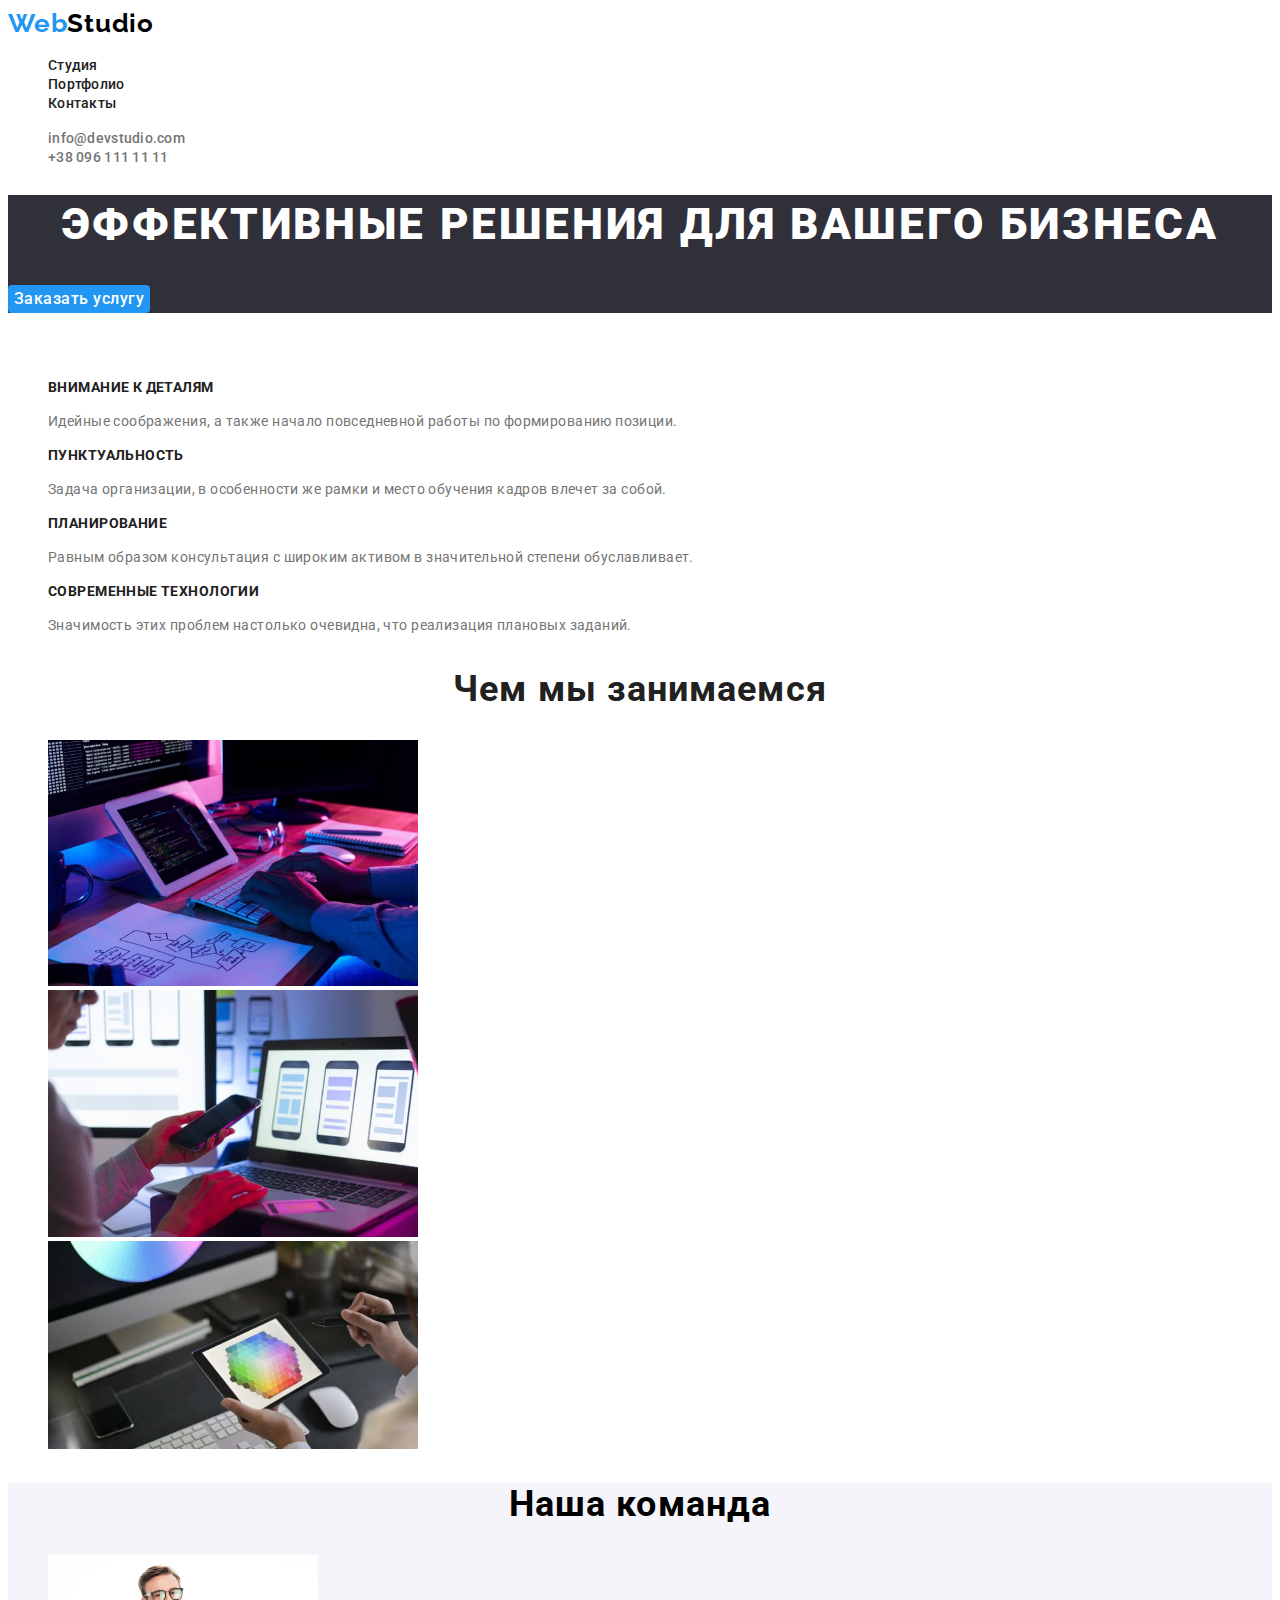
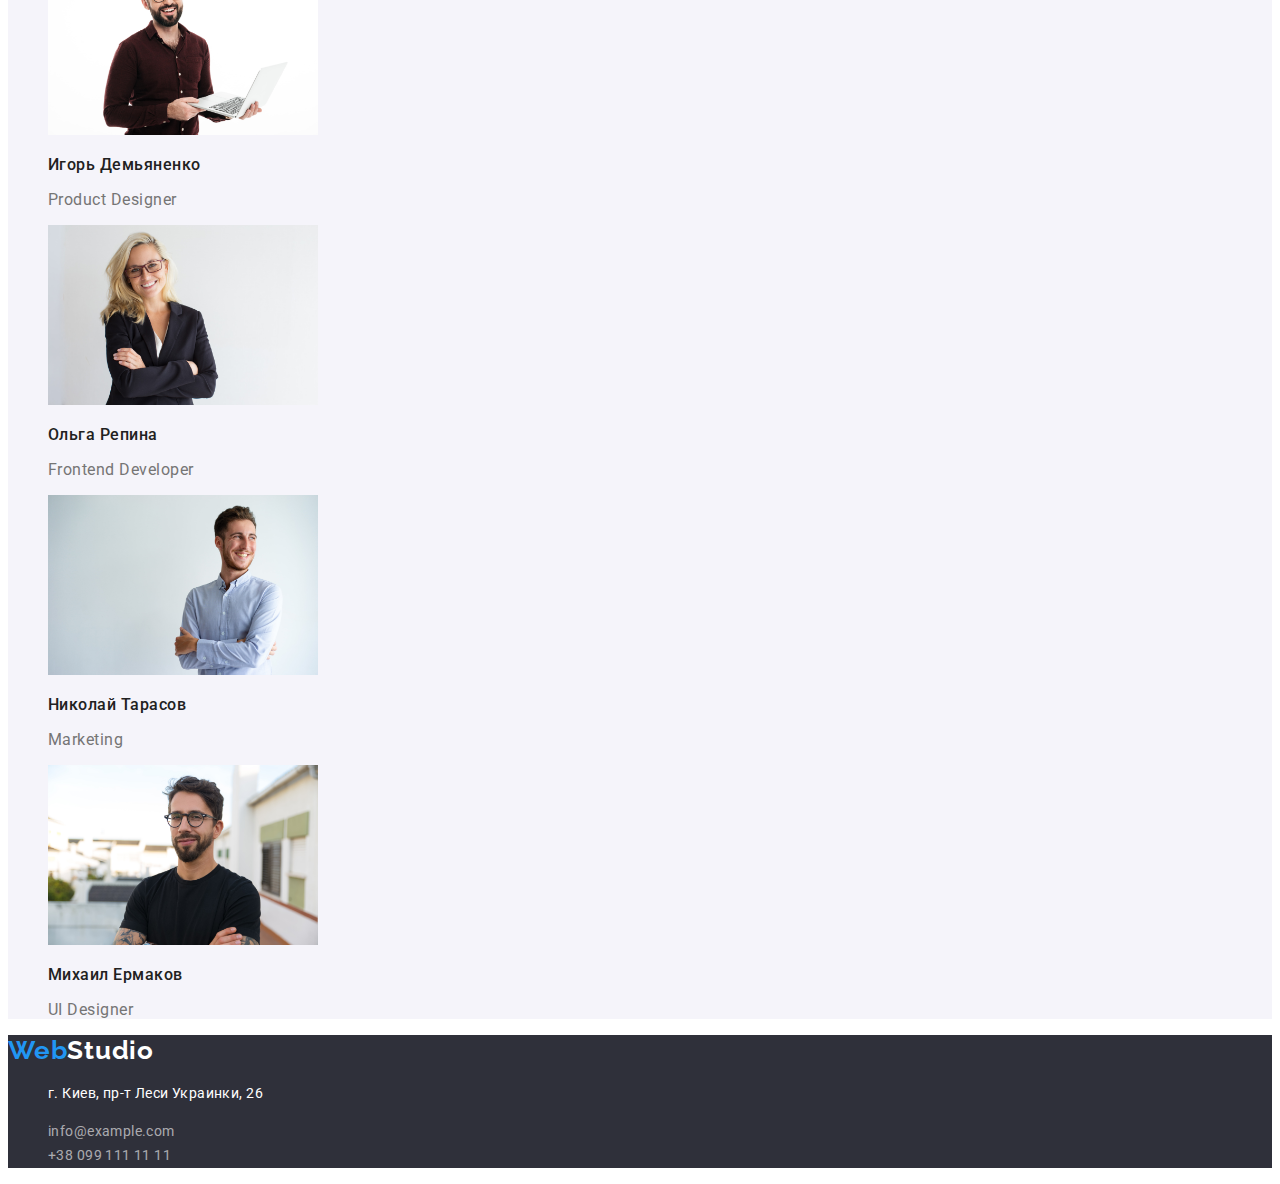
==== index.html @ ff9e4c94 "01062022_1" ====
<!DOCTYPE html>
<html lang="ru">
  <head>
    <meta name="description" content="Web Studio" />
    <meta charset="UTF-8" />
    <meta http-equiv="X-UA-Compatible" content="IE=edge" />
    <meta name="viewport" content="width=device-width, initial-scale=1.0" />
    <title>Web Studio</title>
    <link rel="preconnect" href="https://fonts.googleapis.com" />
    <link rel="preconnect" href="https://fonts.gstatic.com" crossorigin />
    <link
      href="https://fonts.googleapis.com/css2?family=Raleway:wght@700&family=Roboto:wght@400;500;700;900&display=swap"
      rel="stylesheet"
    />
    <link rel="stylesheet" href="./css/styles.css" />
  </head>

  <body>
    <!-- header -->
    <header>
      <nav>
        <a href="index.html" class="logo"> <span class="logo-text">Web</span>Studio </a>
        <ul class="nav-link">
          <li class="nav-item">
            <a href="" class="nav-item-link">Студия</a>
          </li>
          <li class="nav-item">
            <a href="./portfolio.html" class="nav-item-link">Портфолио</a>
          </li>
          <li class="nav-item">
            <a href="" class="nav-item-link">Контакты</a>
          </li>
        </ul>
      </nav>
      <ul class="contact-link">
        <li class="contact-item">
          <a href="mailto:info@devstudio.com" class="contact-item-link"> info@devstudio.com</a>
        </li>
        <li class="contact-item">
          <a href="tel:+380961111111" class="contact-item-link"> +38 096 111 11 11</a>
        </li>
      </ul>
    </header>
    <!-- main -->
    <main>
      <section class="hero">
        <h1 class="hero-title">Эффективные решения для вашего бизнеса</h1>
        <button type="button" class="hero-btm">Заказать услугу</button>
      </section>

      <!-- list of benefits -->
      <section>
        <h2 class="advantages-hidden">список преимуществ</h2>
        <ul class="advantages-list">
          <li class="advantages-item">
            <h3 class="advantages-title">Внимание к деталям</h3>
            <p class="advantages-item-text">
              Идейные соображения, а также начало повседневной работы по формированию позиции.
            </p>
          </li>
          <li class="advantages-item">
            <h3 class="advantages-title">Пунктуальность</h3>
            <p class="advantages-item-text">
              Задача организации, в особенности же рамки и место обучения кадров влечет за собой.
            </p>
          </li>
          <li class="advantages-item">
            <h3 class="advantages-title">Планирование</h3>
            <p class="advantages-item-text">
              Равным образом консультация с широким активом в значительной степени обуславливает.
            </p>
          </li>
          <li>
            <h3 class="advantages-title">Современные технологии</h3>
            <p class="advantages-item-text">
              Значимость этих проблем настолько очевидна, что реализация плановых заданий.
            </p>
          </li>
        </ul>
      </section>

      <!-- interaction options -->
      <section class="services">
        <h2 class="services-title">Чем мы занимаемся</h2>
        <ul class="services-link">
          <!-- images link -->
          <li class="services-item">
            <a href="/">
              <img
                src="./images/link1.jpg"
                width="370"
                alt="програмированние"
                class="services-item-img"
              />
            </a>
          </li>
          <li class="services-item">
            <a href="">
              <img
                src="./images/link2.jpg"
                width="370"
                alt="тестирование"
                class="services-item-img"
              />
            </a>
          </li>
          <li class="services-item">
            <a href="">
              <img src="./images/link3.jpg" width="370" alt="дизайн" class="services-item-img" />
            </a>
          </li>
        </ul>
      </section>

      <!-- our personal -->
      <section class="personal">
        <h2 class="personal-title">Наша команда</h2>
        <ul class="personal-link">
          <li class="personal-item">
            <img src="./images/person1.jpg" width="270" alt="foto Igor" class="personal-item-img" />
            <h3 class="personal-item-text">Игорь Демьяненко</h3>
            <p class="personal-text">Product Designer</p>
          </li>
          <li class="personal-item">
            <img src="./images/person2.jpg" width="270" alt="foto Olga" class="personal-item-img" />
            <h3 class="personal-item-text">Ольга Репина</h3>
            <p class="personal-text">Frontend Developer</p>
          </li>
          <li class="personal-item">
            <img
              src="./images/person3.jpg"
              width="270"
              alt="foto Nikolay"
              class="personal-item-img"
            />
            <h3 class="personal-item-text">Николай Тарасов</h3>
            <p class="personal-text">Marketing</p>
          </li>
          <li class="personal-item">
            <img
              src="./images/person4.jpg"
              width="270"
              alt="foto Mihail"
              class="personal-item-img"
            />
            <h3 class="personal-item-text">Михаил Ермаков</h3>
            <p class="personal-text">UI Designer</p>
          </li>
        </ul>
      </section>
    </main>
    <!-- footer -->
    <footer class="footer-base">
      <a href="/" class="footer-logo"> <span class="footer-logo-text">Web</span>Studio </a>
      <address class="footer-contact">
        <ul class="footer-link">
          <li class="footer-item">
            <p class="footer-item-text">г. Киев, пр-т Леси Украинки, 26</p>
          </li>
          <li class="footer-item">
            <a href="mailto:info@example.com" class="footer-item-contact"> info@example.com</a>
          </li>
          <li class="footer-item">
            <a href="tel:+380991111111" class="footer-item-contact"> +38 099 111 11 11</a>
          </li>
        </ul>
      </address>
    </footer>
  </body>
</html>
---- css/styles.css ----
:root {
  --brand-color: #2f303a;
  --text-color: #212121;
}
body {
  font-family: 'Roboto', sans-serif;
  color: black;
}
/* ----------------------------Главная страница ------------------------------------*/

/* Header+footer */

/* Logo */
.logo {
  text-decoration: none;
  font-family: 'Raleway', sans-serif;
  font-weight: 700;
  font-size: 26px;
  line-height: 1.19;
  letter-spacing: 0.03em;
  color: #000000;
}
.logo-text,
.footer-logo-text {
  color: #2196f3;
}
/* Nav */
.nav-link {
  list-style-type: none;
}
.nav-item-link {
  text-decoration: none;
  font-weight: 500;
  font-size: 14px;
  line-height: 1.14;
  letter-spacing: 0.02em;
  color: var(--text-color);
}
.nav-item-link:hover,
.nav-item-link:focus {
  font-weight: 500;
  font-size: 14px;
  line-height: 1.14;
  letter-spacing: 0.02em;
  color: #2196f3;
}

.hero-btm {
  font-family: 'Roboto', sans-serif;
  font-weight: 500;
  font-size: 16px;
  line-height: 1.62;
  letter-spacing: 0.03em;
  color: white;
  background-color: #2196f3;
  border-radius: 4px;
  border: none;
  cursor: pointer;
}
.hero-btm:hover,
.hero-btm:focus {
  font-weight: 500;
  font-size: 16px;
  line-height: 1.62;
  letter-spacing: 0.03em;
  color: white;
  border: none;
  background-color: #188ce8;
  box-shadow: 0px 4px 4px rgba(0, 0, 0, 0.15);
  border-radius: 4px;
  cursor: pointer;
}

.contact-link {
  list-style-type: none;
}
.contact-item-link {
  text-decoration: none;
  font-weight: 500;
  font-size: 14px;
  line-height: 1.14;
  letter-spacing: 0.02em;
  color: #757575;
}
.contact-item-link:hover,
.contact-item-link:focus {
  text-decoration: none;
  font-weight: 500;
  font-size: 14px;
  line-height: 1.14;
  letter-spacing: 0.02em;
  color: #2196f3;
}

/* hero */
.advantages-hidden {
  color: transparent;
}
.hero {
  background: var(--brand-color);
}
.hero-title {
  font-weight: 900;
  font-size: 44px;
  line-height: 1.36;
  text-align: center;
  letter-spacing: 0.06em;
  text-transform: uppercase;
  color: #ffffff;
}

/* список преимуществ */

.advantages-list {
  list-style-type: none;
}

.advantages-title {
  font-weight: 700;
  font-size: 14px;
  line-height: 1.14;
  letter-spacing: 0.03em;
  text-transform: uppercase;
  color: var(--text-color);
}
.advantages-item-text {
  font-size: 14px;
  line-height: 1.71;
  letter-spacing: 0.03em;
  color: #757575;
}

/* чем мы занимаемся */

.services-title {
  font-weight: 700;
  font-size: 36px;
  line-height: 1.17;
  text-align: center;
  letter-spacing: 0.03em;
  color: var(--text-color);
}
.services-link {
  list-style-type: none;
}

/* наша команда */
.personal {
  background-color: #f5f4fa;
}
.personal-title {
  font-weight: 700;
  font-size: 36px;
  line-height: 1.17;
  text-align: center;
  letter-spacing: 0.03em;
  color: var(--text-color) 1;
}
.personal-link {
  list-style-type: none;
}
.personal-item-text {
  font-weight: 500;
  font-size: 16px;
  line-height: 1.19;
  letter-spacing: 0.03em;
  color: var(--text-color);
}
.personal-text {
  font-size: 16px;
  line-height: 1.19;
  letter-spacing: 0.03em;
  color: #757575;
}

/* footer */
.footer-base {
  background: var(--brand-color);
}
.footer-logo {
  text-decoration: none;
  font-family: 'Raleway', sans-serif;
  font-style: normal;
  font-weight: 700;
  font-size: 26px;
  line-height: 1.19;
  letter-spacing: 0.03em;
  color: #ffffff;
}
.footer-logo-text {
  text-decoration: none;
  font-family: 'Raleway', sans-serif;
  font-style: normal;
  font-weight: 700;
  font-size: 26px;
  line-height: 1.19;
  letter-spacing: 0.03em;
  color: #2196f3;
}

.footer-link {
  list-style-type: none;
  text-decoration: none;
}
.footer-item-text {
  font-style: normal;
  font-weight: 400;
  font-size: 14px;
  line-height: 1.71;
  letter-spacing: 0.03em;
  color: #ffffff;
}
.footer-item-contact {
  text-decoration: none;
  font-style: normal;
  font-size: 14px;
  line-height: 1.71;
  letter-spacing: 0.03em;
  color: rgba(255, 255, 255, 0.6);
}
.footer-item-contact:focus,
.footer-item-contact:hover {
  text-decoration: none;
  font-size: 14px;
  line-height: 1.71;
  letter-spacing: 0.03em;
  color: #2196f3;
}
/*-------------------------------------------- Portfolio -----------------------------*/

.filter-link {
  list-style-type: none;
}
.portfolio-btm {
  font-family: 'Roboto', sans-serif;
  font-weight: 500;
  font-size: 16px;
  line-height: 1.62;
  letter-spacing: 0.03em;
  color: #212121;;
  border: none;
  cursor: pointer;
}
.portfolio-btm:hover,
.portfolio-btm:focus {
  font-weight: 500;
  font-size: 16px;
  line-height: 1.62;
  letter-spacing: 0.03em;
  color: white;
  border: none;
  border-color: #2196F3;
  background-color: #2196F3;
  box-shadow: 0px 4px 4px rgba(0, 0, 0, 0.15);
  border-radius: 4px;
  cursor: pointer;
}

.examples-link {
  list-style-type: none;
}
.exampled-tittle {
  font-weight: 700;
  font-size: 18px;
  line-height: 2;
  letter-spacing: 0.06em;
  color: var(--text-color);
}
.exampled-text {
  font-weight: 400;
  font-size: 16px;
  line-height: 1.88;
  letter-spacing: 0.03em;
  color: #757575;
}
.exampled-item-link {
  text-decoration: none;
}
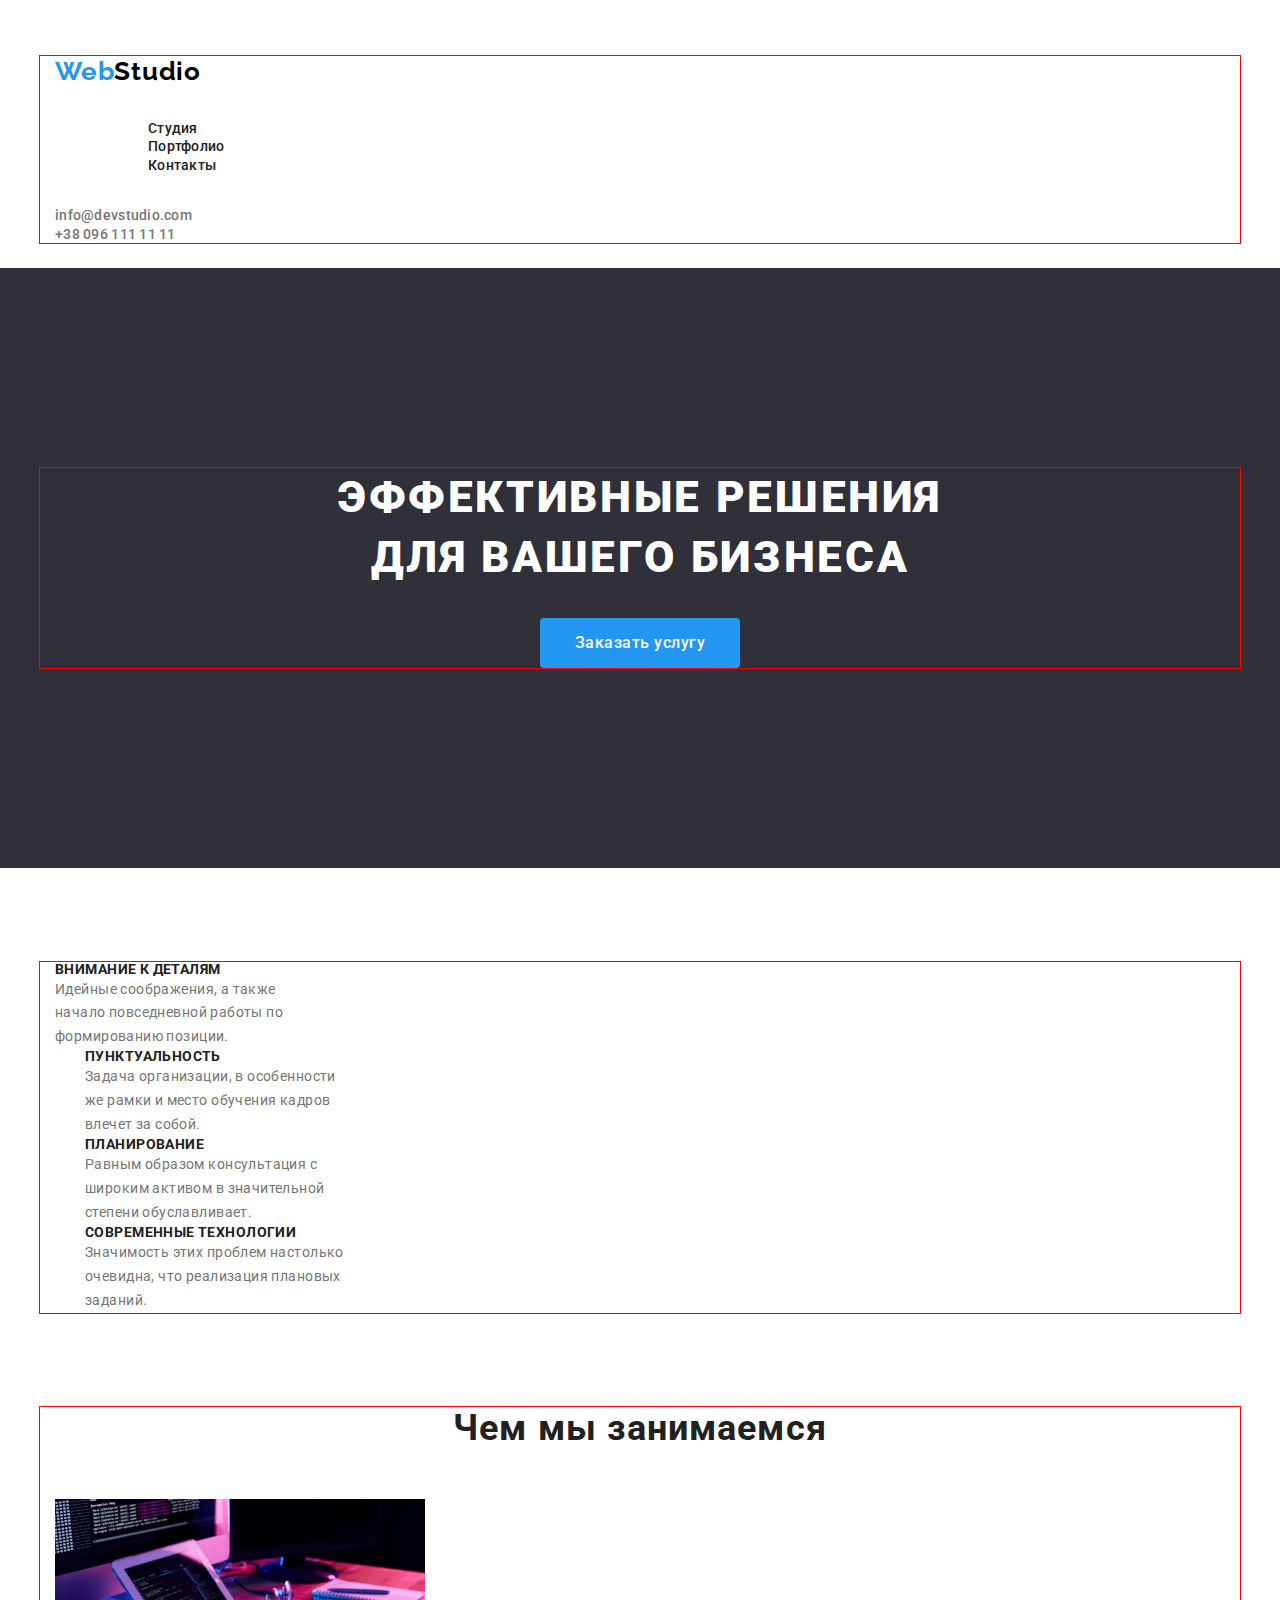
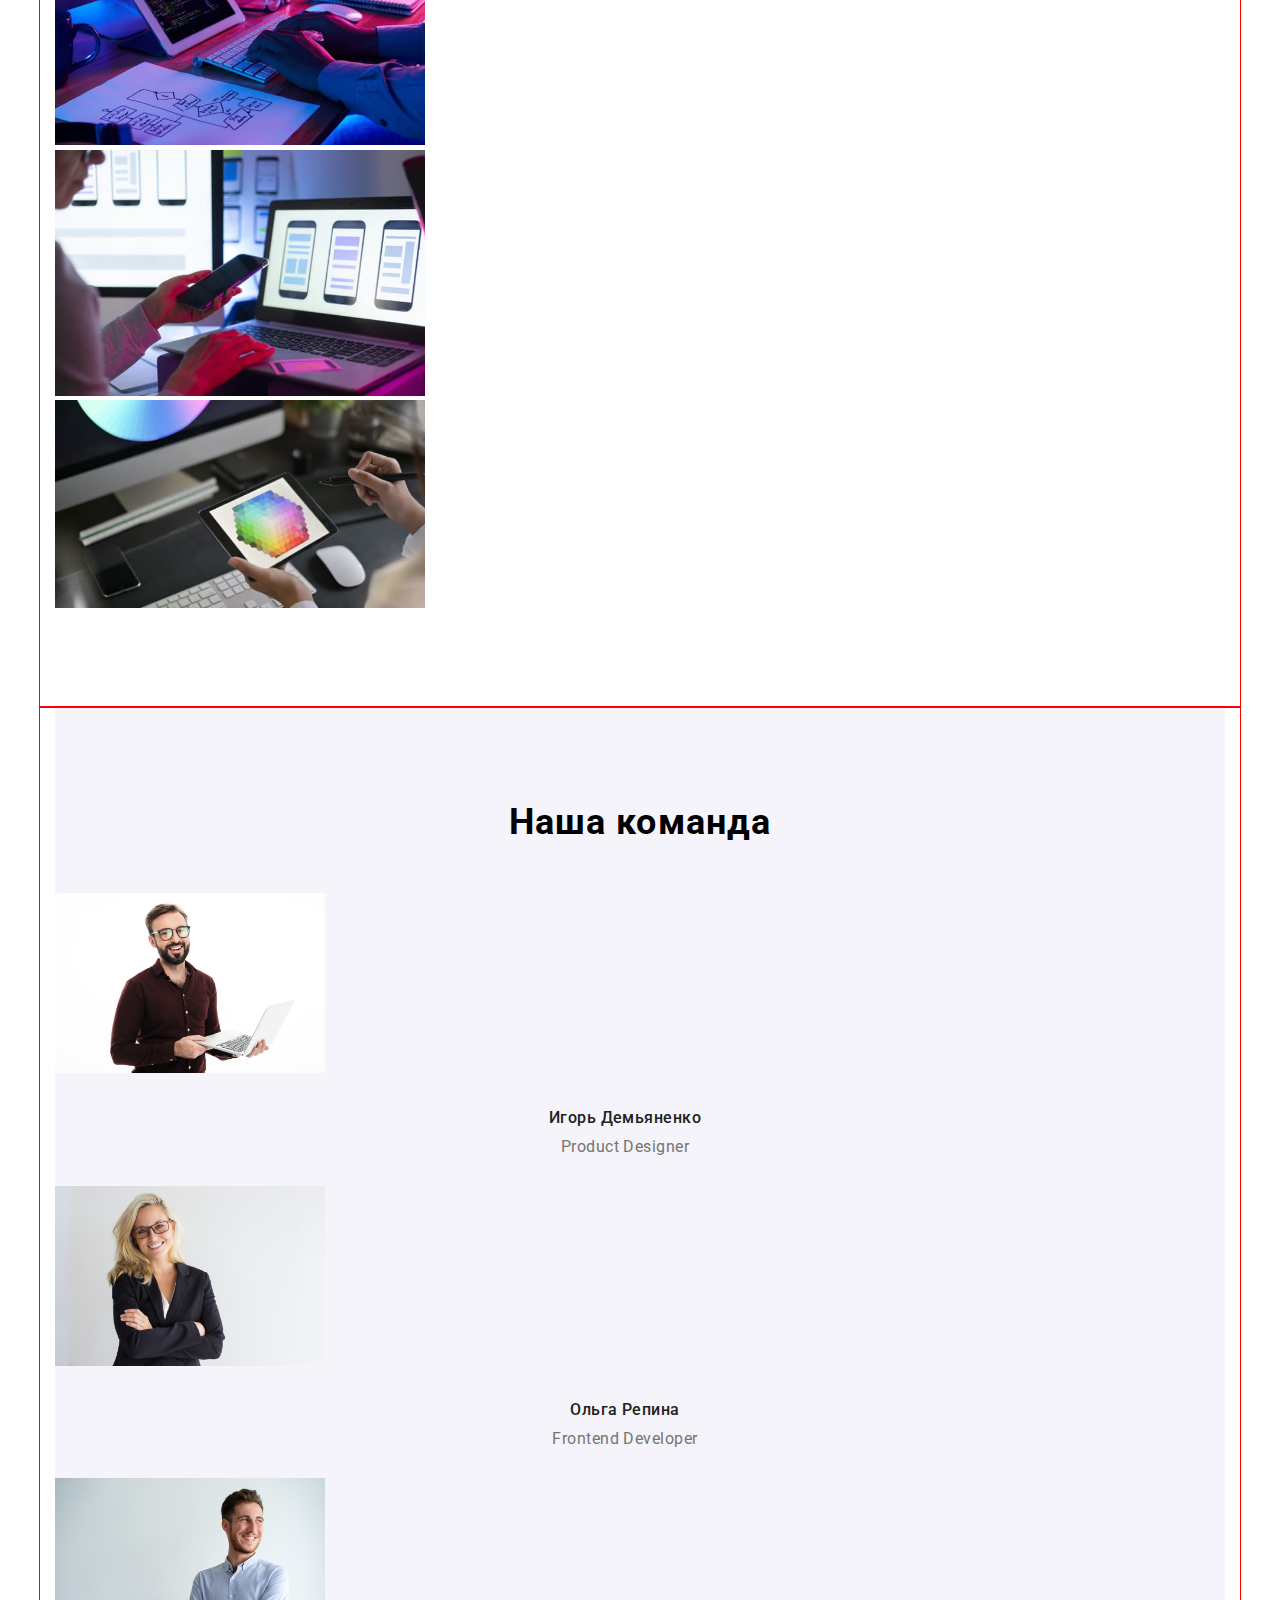
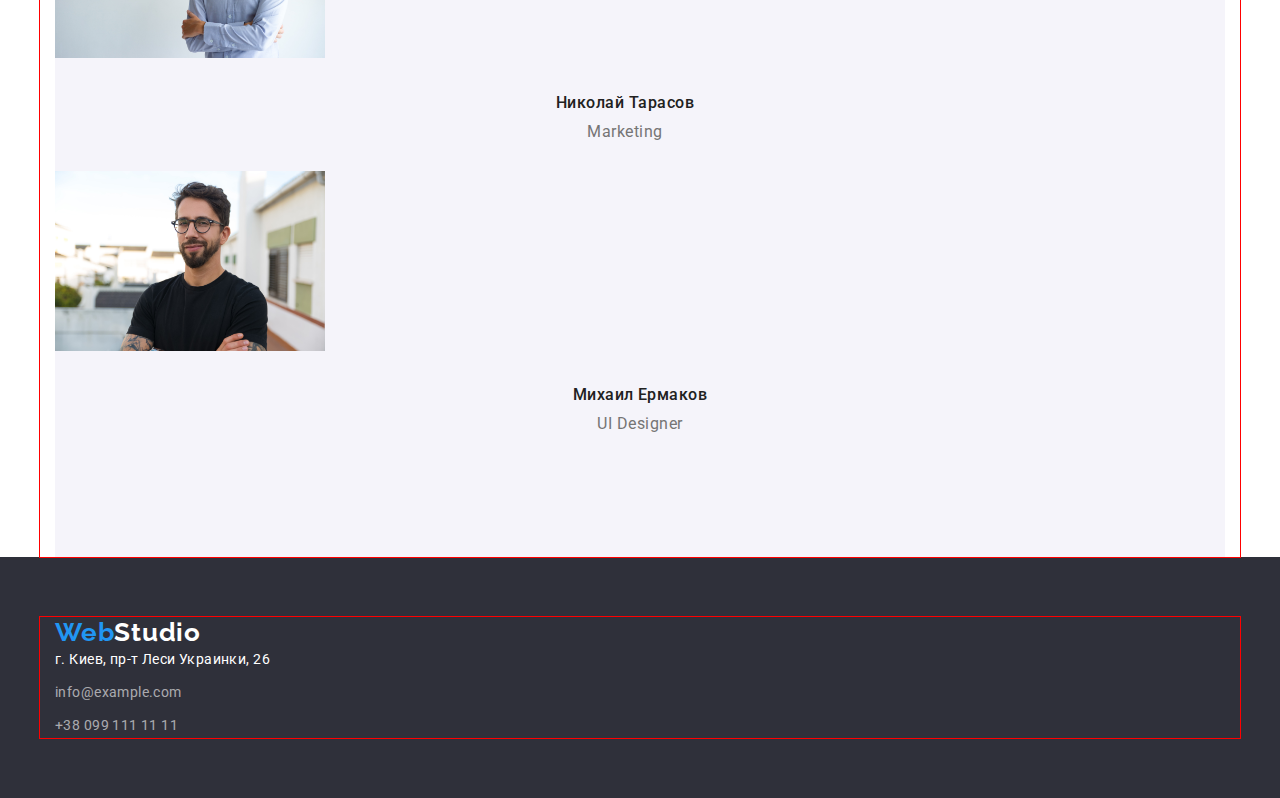
==== commit 10fe401b: "03062022" ====
--- a/index.html
+++ b/index.html
@@ -12,13 +12,16 @@
       href="https://fonts.googleapis.com/css2?family=Raleway:wght@700&family=Roboto:wght@400;500;700;900&display=swap"
       rel="stylesheet"
     />
+    <link rel="stylesheet" href="./css/modern-normalize.css" />
+    <link rel="stylesheet" href="./css/reset.css" />
     <link rel="stylesheet" href="./css/styles.css" />
   </head>
 
-  <body>
-    <!-- header -->
-    <header>
-      <nav>
+    <body>
+        <!-- header -->
+    <header class="header">
+      <div class="container">
+      <nav class="navigation">
         <a href="index.html" class="logo"> <span class="logo-text">Web</span>Studio </a>
         <ul class="nav-link">
           <li class="nav-item">
@@ -32,6 +35,7 @@
           </li>
         </ul>
       </nav>
+      <div class="navigation">
       <ul class="contact-link">
         <li class="contact-item">
           <a href="mailto:info@devstudio.com" class="contact-item-link"> info@devstudio.com</a>
@@ -40,16 +44,21 @@
           <a href="tel:+380961111111" class="contact-item-link"> +38 096 111 11 11</a>
         </li>
       </ul>
+      </div>
+    </div>
     </header>
     <!-- main -->
     <main>
       <section class="hero">
+      <div class="container">
         <h1 class="hero-title">Эффективные решения для вашего бизнеса</h1>
         <button type="button" class="hero-btm">Заказать услугу</button>
+      </div>
       </section>
 
-      <!-- list of benefits -->
-      <section>
+<!-- list of benefits -->
+      <section class="advantages">
+        <div class="container">
         <h2 class="advantages-hidden">список преимуществ</h2>
         <ul class="advantages-list">
           <li class="advantages-item">
@@ -70,22 +79,24 @@
               Равным образом консультация с широким активом в значительной степени обуславливает.
             </p>
           </li>
-          <li>
+          <li class="advantages-item">
             <h3 class="advantages-title">Современные технологии</h3>
             <p class="advantages-item-text">
               Значимость этих проблем настолько очевидна, что реализация плановых заданий.
             </p>
           </li>
         </ul>
+        </div>
       </section>
 
       <!-- interaction options -->
       <section class="services">
+      <div class="container">
         <h2 class="services-title">Чем мы занимаемся</h2>
+        <!-- images link -->
         <ul class="services-link">
-          <!-- images link -->
           <li class="services-item">
-            <a href="/">
+            <a href="">
               <img
                 src="./images/link1.jpg"
                 width="370"
@@ -110,9 +121,11 @@
             </a>
           </li>
         </ul>
+      </div>
       </section>
 
       <!-- our personal -->
+      <div class="container">
       <section class="personal">
         <h2 class="personal-title">Наша команда</h2>
         <ul class="personal-link">
@@ -147,10 +160,12 @@
             <p class="personal-text">UI Designer</p>
           </li>
         </ul>
+      </div>
       </section>
     </main>
     <!-- footer -->
     <footer class="footer-base">
+      <div class="container">
       <a href="/" class="footer-logo"> <span class="footer-logo-text">Web</span>Studio </a>
       <address class="footer-contact">
         <ul class="footer-link">
@@ -165,6 +180,7 @@
           </li>
         </ul>
       </address>
+      </div>
     </footer>
   </body>
 </html>
--- a/css/styles.css
+++ b/css/styles.css
@@ -6,11 +6,35 @@
   font-family: 'Roboto', sans-serif;
   color: black;
 }
+h1,
+h2,
+h3,
+h4,
+ul,
+p {
+  margin: 0;
+  padding: 0;
+  box-sizing: border-box;
+  list-style: none;
+}
 /* ----------------------------Главная страница ------------------------------------*/
-
-/* Header+footer */
-
-/* Logo */
+.container {
+  padding-left: 15px;
+  padding-right: 15px;
+  width: 1200px;
+  margin: 0 auto;
+  outline: 1px solid red;
+}
+
+/*----------------------------- Header+footer ------------*/
+
+/* ----------------------------Logo --------------------*/
+.header {
+  padding-top: 24px;
+  /* padding-left: 215px; */
+  padding-bottom: 25px;
+}
+
 .logo {
   text-decoration: none;
   font-family: 'Raleway', sans-serif;
@@ -20,13 +44,29 @@
   letter-spacing: 0.03em;
   color: #000000;
 }
+
 .logo-text,
 .footer-logo-text {
   color: #2196f3;
 }
-/* Nav */
+
+/*------------------------------- Nav------------- */
 .nav-link {
-  list-style-type: none;
+  /* width: 394px; */
+  margin-left: 93px;
+  margin-top: 32px;
+  margin-bottom: 32px;
+  list-style-type: none;
+  /* display: inline-block; */
+}
+
+.nav-item {
+  /* display: inline-block; */
+}
+
+.nav-item:not(:last-child),
+.contact-item:not(:last-child) {
+  margin-right: 50px;
 }
 .nav-item-link {
   text-decoration: none;
@@ -43,6 +83,57 @@
   line-height: 1.14;
   letter-spacing: 0.02em;
   color: #2196f3;
+}
+.navigation {
+  margin-top: 32px;
+}
+
+.contact-link {
+  list-style-type: none;
+  /* display: inline-block; */
+}
+.contact-item {
+  /* display: inline-block; */
+}
+.contact-item-link {
+  text-decoration: none;
+  font-weight: 500;
+  font-size: 14px;
+  line-height: 1.14;
+  letter-spacing: 0.02em;
+  color: #757575;
+}
+.contact-item-link:hover,
+.contact-item-link:focus {
+  text-decoration: none;
+  font-weight: 500;
+  font-size: 14px;
+  line-height: 1.14;
+  letter-spacing: 0.02em;
+  color: #2196f3;
+}
+/* --------------------------HERO------------------ */
+
+.hero-title {
+  font-weight: 900;
+  font-size: 44px;
+  line-height: 1.36;
+  text-align: center;
+  letter-spacing: 0.06em;
+  text-transform: uppercase;
+  color: #ffffff;
+
+  max-width: 700px;
+  margin-left: auto;
+  margin-right: auto;
+}
+
+.hero {
+  padding-top: 200px;
+  padding-bottom: 200px;
+  text-align: center;
+  display: block;
+  background: var(--brand-color);
 }
 
 .hero-btm {
@@ -56,6 +147,10 @@
   border-radius: 4px;
   border: none;
   cursor: pointer;
+
+  margin-top: 30px;
+  width: 200px;
+  height: 50px;
 }
 .hero-btm:hover,
 .hero-btm:focus {
@@ -71,48 +166,36 @@
   cursor: pointer;
 }
 
-.contact-link {
-  list-style-type: none;
-}
-.contact-item-link {
-  text-decoration: none;
-  font-weight: 500;
-  font-size: 14px;
-  line-height: 1.14;
-  letter-spacing: 0.02em;
-  color: #757575;
-}
-.contact-item-link:hover,
-.contact-item-link:focus {
-  text-decoration: none;
-  font-weight: 500;
-  font-size: 14px;
-  line-height: 1.14;
-  letter-spacing: 0.02em;
-  color: #2196f3;
-}
-
-/* hero */
+/* ------------------list of benefits-------------- */
+/* -----------------список преимуществ ----------*/
+.advantages {
+  padding-top: 94px;
+  padding-bottom: 94px;
+}
 .advantages-hidden {
-  color: transparent;
-}
-.hero {
-  background: var(--brand-color);
-}
-.hero-title {
-  font-weight: 900;
-  font-size: 44px;
-  line-height: 1.36;
-  text-align: center;
-  letter-spacing: 0.06em;
-  text-transform: uppercase;
-  color: #ffffff;
-}
-
-/* список преимуществ */
+  position: absolute;
+  white-space: nowrap;
+  width: 1px;
+  height: 1px;
+  overflow: hidden;
+  border: 0;
+  padding: 0;
+  clip: rect(0 0 0 0);
+  clip-path: inset(50%);
+  margin: -1px;
+}
 
 .advantages-list {
   list-style-type: none;
+    }
+
+.advantages-item {
+  /* display: inline-block; */
+  max-width: 270px;
+}
+
+.advantages-item:not(:first-child) {
+  margin-left: 30px;
 }
 
 .advantages-title {
@@ -129,8 +212,8 @@
   letter-spacing: 0.03em;
   color: #757575;
 }
-
-/* чем мы занимаемся */
+/* -------------------interaction options---------- */
+/* --------------------чем мы занимаемся */
 
 .services-title {
   font-weight: 700;
@@ -139,14 +222,26 @@
   text-align: center;
   letter-spacing: 0.03em;
   color: var(--text-color);
+
+  padding-bottom: 50px;
 }
 .services-link {
   list-style-type: none;
-}
-
+  /* display: inline-block; */
+  padding-bottom: 94px;
+}
+
+.services-item {
+  width: 370px;
+
+}
+.services-item:not(:last-child) {
+  margin-right: 30px;
+}
 /* наша команда */
 .personal {
   background-color: #f5f4fa;
+  padding-bottom: 94px;
 }
 .personal-title {
   font-weight: 700;
@@ -155,9 +250,20 @@
   text-align: center;
   letter-spacing: 0.03em;
   color: var(--text-color) 1;
+
+  padding-top: 94px;
+  padding-bottom: 50px;
 }
 .personal-link {
   list-style-type: none;
+  }
+
+.personal-item {
+  padding-bottom: 30px;
+}
+
+.personal-item:not(:last-child) {
+margin-right: 30px;
 }
 .personal-item-text {
   font-weight: 500;
@@ -165,17 +271,24 @@
   line-height: 1.19;
   letter-spacing: 0.03em;
   color: var(--text-color);
+
+  margin-top: 30px;
+  margin-bottom: 10px;
+  text-align: center;
 }
 .personal-text {
   font-size: 16px;
   line-height: 1.19;
   letter-spacing: 0.03em;
   color: #757575;
+   
+  text-align: center;
 }
 
 /* footer */
 .footer-base {
   background: var(--brand-color);
+  padding: 60px 0;
 }
 .footer-logo {
   text-decoration: none;
@@ -186,7 +299,13 @@
   line-height: 1.19;
   letter-spacing: 0.03em;
   color: #ffffff;
-}
+
+  padding-bottom: 20px;
+}
+.footer-item:not(:last-child) {
+  padding-bottom: 9px;
+}
+
 .footer-logo-text {
   text-decoration: none;
   font-family: 'Raleway', sans-serif;
@@ -226,20 +345,29 @@
   letter-spacing: 0.03em;
   color: #2196f3;
 }
-/*-------------------------------------------- Portfolio -----------------------------*/
+/*--------------------------------------- Portfolio -----------------------------*/
+.filter {
+  padding-top: 94px;
+  padding-bottom: 34px;
+}
 
 .filter-link {
   list-style-type: none;
-}
+  padding-bottom: 16px;
+}
+
 .portfolio-btm {
   font-family: 'Roboto', sans-serif;
   font-weight: 500;
   font-size: 16px;
   line-height: 1.62;
   letter-spacing: 0.03em;
-  color: #212121;;
+  color: #212121;
   border: none;
   cursor: pointer;
+  border-radius: 4px;
+
+  padding: 6px 22px;
 }
 .portfolio-btm:hover,
 .portfolio-btm:focus {
@@ -249,11 +377,16 @@
   letter-spacing: 0.03em;
   color: white;
   border: none;
-  border-color: #2196F3;
-  background-color: #2196F3;
+  border-color: #2196f3;
+  background-color: #2196f3;
   box-shadow: 0px 4px 4px rgba(0, 0, 0, 0.15);
   border-radius: 4px;
   cursor: pointer;
+}
+
+.examples {
+  padding-top: 34px;
+  padding-bottom: 94px;
 }
 
 .examples-link {
@@ -265,6 +398,8 @@
   line-height: 2;
   letter-spacing: 0.06em;
   color: var(--text-color);
+
+  margin-top: 20px;
 }
 .exampled-text {
   font-weight: 400;
@@ -272,7 +407,13 @@
   line-height: 1.88;
   letter-spacing: 0.03em;
   color: #757575;
-}
+
+  margin-top: 4px;
+}
+.exampled-item {
+  padding-bottom: 20px;
+}
+
 .exampled-item-link {
   text-decoration: none;
 }
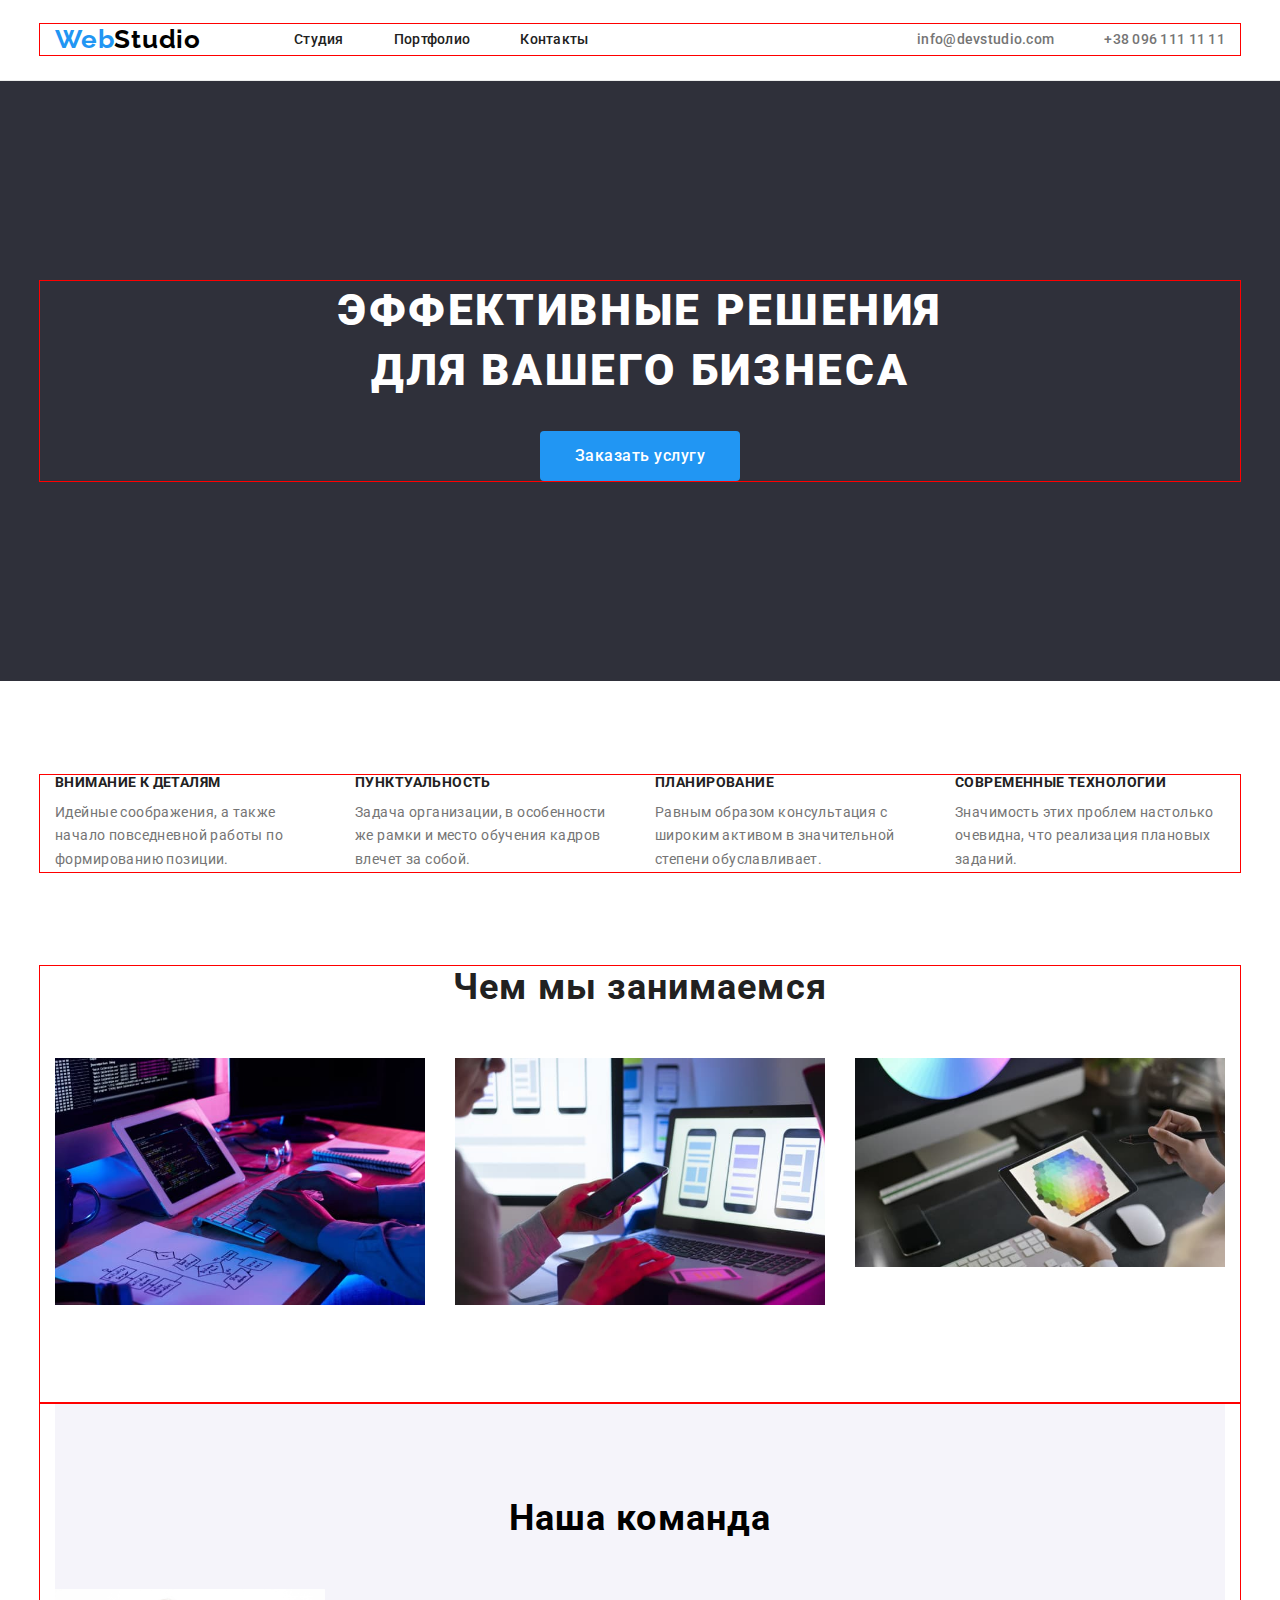
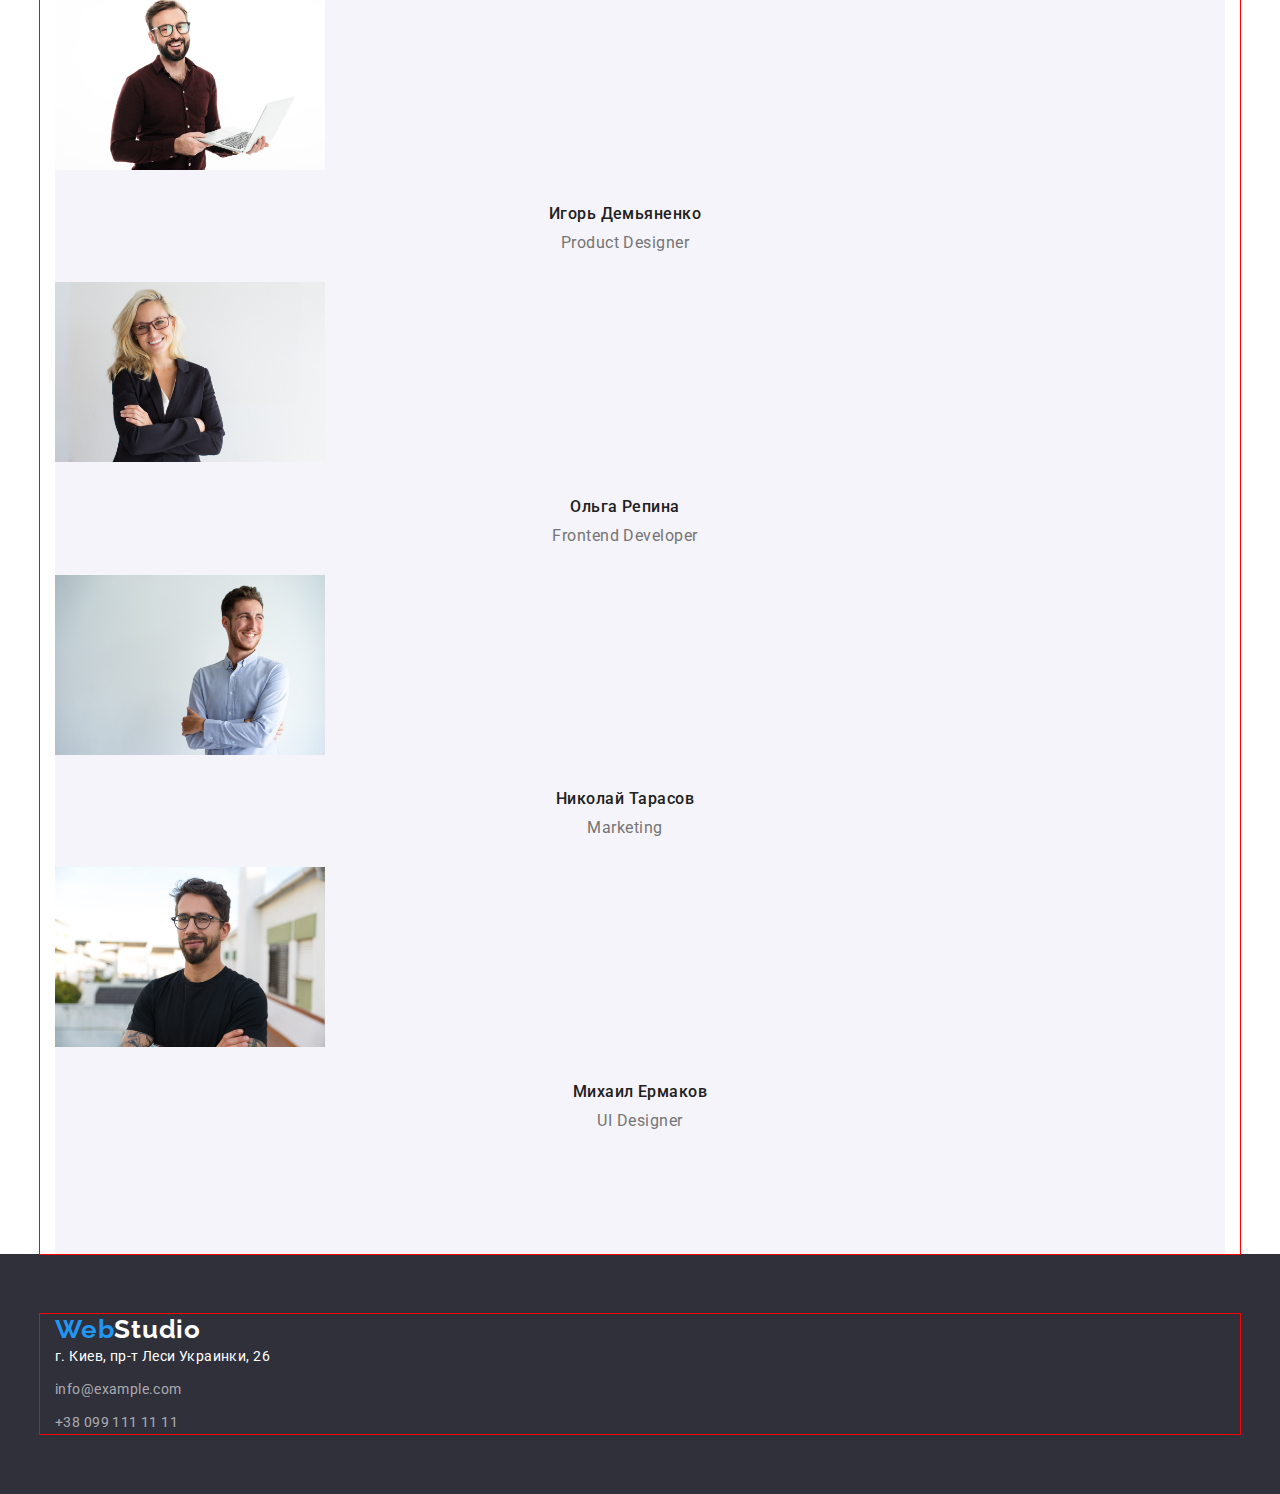
==== commit d90f6594: "04062022" ====
--- a/index.html
+++ b/index.html
@@ -34,8 +34,8 @@
             <a href="" class="nav-item-link">Контакты</a>
           </li>
         </ul>
-      </nav>
-      <div class="navigation">
+      
+      
       <ul class="contact-link">
         <li class="contact-item">
           <a href="mailto:info@devstudio.com" class="contact-item-link"> info@devstudio.com</a>
@@ -44,7 +44,7 @@
           <a href="tel:+380961111111" class="contact-item-link"> +38 096 111 11 11</a>
         </li>
       </ul>
-      </div>
+    </nav>
     </div>
     </header>
     <!-- main -->
@@ -117,7 +117,10 @@
           </li>
           <li class="services-item">
             <a href="">
-              <img src="./images/link3.jpg" width="370" alt="дизайн" class="services-item-img" />
+              <img src="./images/link3.jpg" 
+              width="370" 
+              alt="дизайн" 
+              class="services-item-img" />
             </a>
           </li>
         </ul>
--- a/css/styles.css
+++ b/css/styles.css
@@ -31,8 +31,8 @@
 /* ----------------------------Logo --------------------*/
 .header {
   padding-top: 24px;
-  /* padding-left: 215px; */
   padding-bottom: 25px;
+  border-bottom: 1px solid #ECECEC;;
 }
 
 .logo {
@@ -43,6 +43,8 @@
   line-height: 1.19;
   letter-spacing: 0.03em;
   color: #000000;
+
+  margin-right: 93px;
 }
 
 .logo-text,
@@ -52,12 +54,10 @@
 
 /*------------------------------- Nav------------- */
 .nav-link {
-  /* width: 394px; */
-  margin-left: 93px;
-  margin-top: 32px;
-  margin-bottom: 32px;
-  list-style-type: none;
-  /* display: inline-block; */
+   /* margin-left: 93px; */
+ text-align: center;
+  list-style-type: none;
+  display: flex;
 }
 
 .nav-item {
@@ -85,15 +85,18 @@
   color: #2196f3;
 }
 .navigation {
-  margin-top: 32px;
+  align-items: center;
+  display: flex;
 }
 
 .contact-link {
   list-style-type: none;
-  /* display: inline-block; */
+  display: flex;
+  margin-left: auto;
+
 }
 .contact-item {
-  /* display: inline-block; */
+  text-align: center;
 }
 .contact-item-link {
   text-decoration: none;
@@ -187,6 +190,7 @@
 
 .advantages-list {
   list-style-type: none;
+  display: flex;
     }
 
 .advantages-item {
@@ -211,6 +215,8 @@
   line-height: 1.71;
   letter-spacing: 0.03em;
   color: #757575;
+
+  margin-top: 10px;
 }
 /* -------------------interaction options---------- */
 /* --------------------чем мы занимаемся */
@@ -227,7 +233,7 @@
 }
 .services-link {
   list-style-type: none;
-  /* display: inline-block; */
+  display: flex;
   padding-bottom: 94px;
 }
 
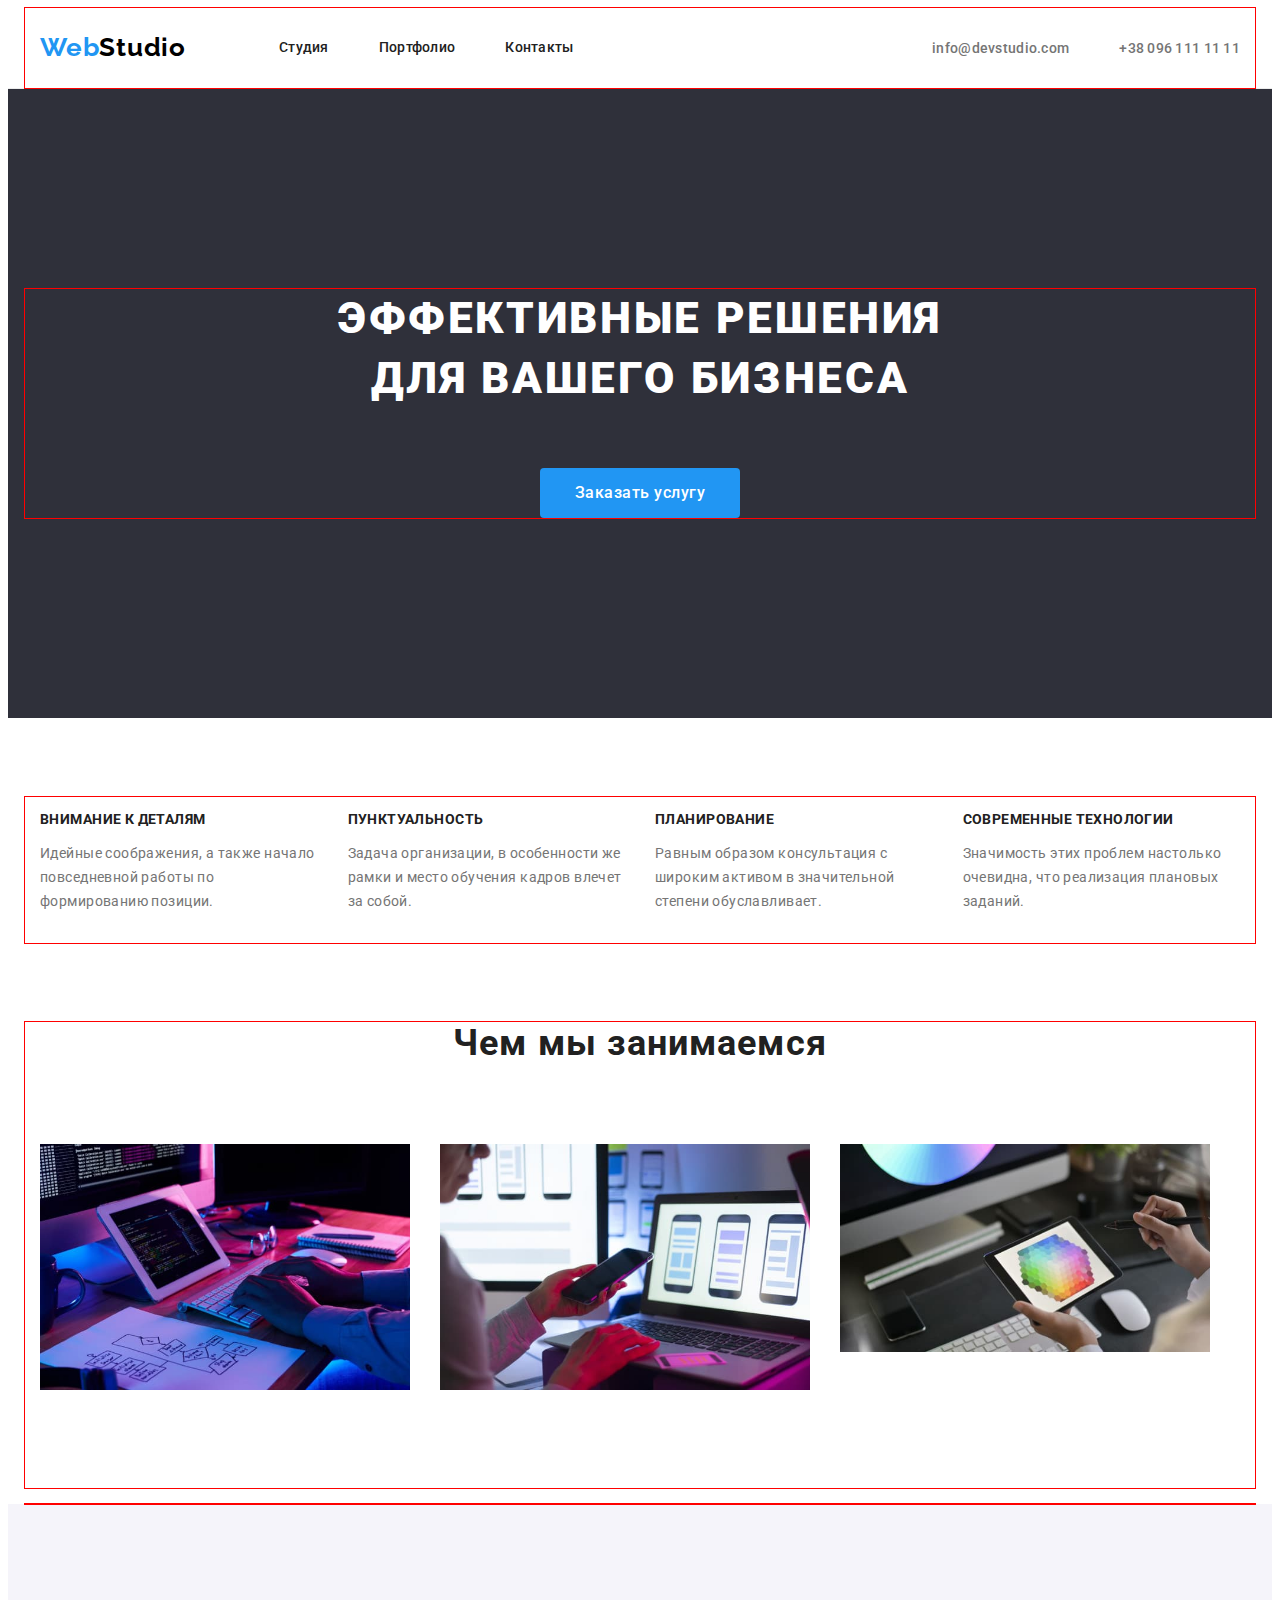
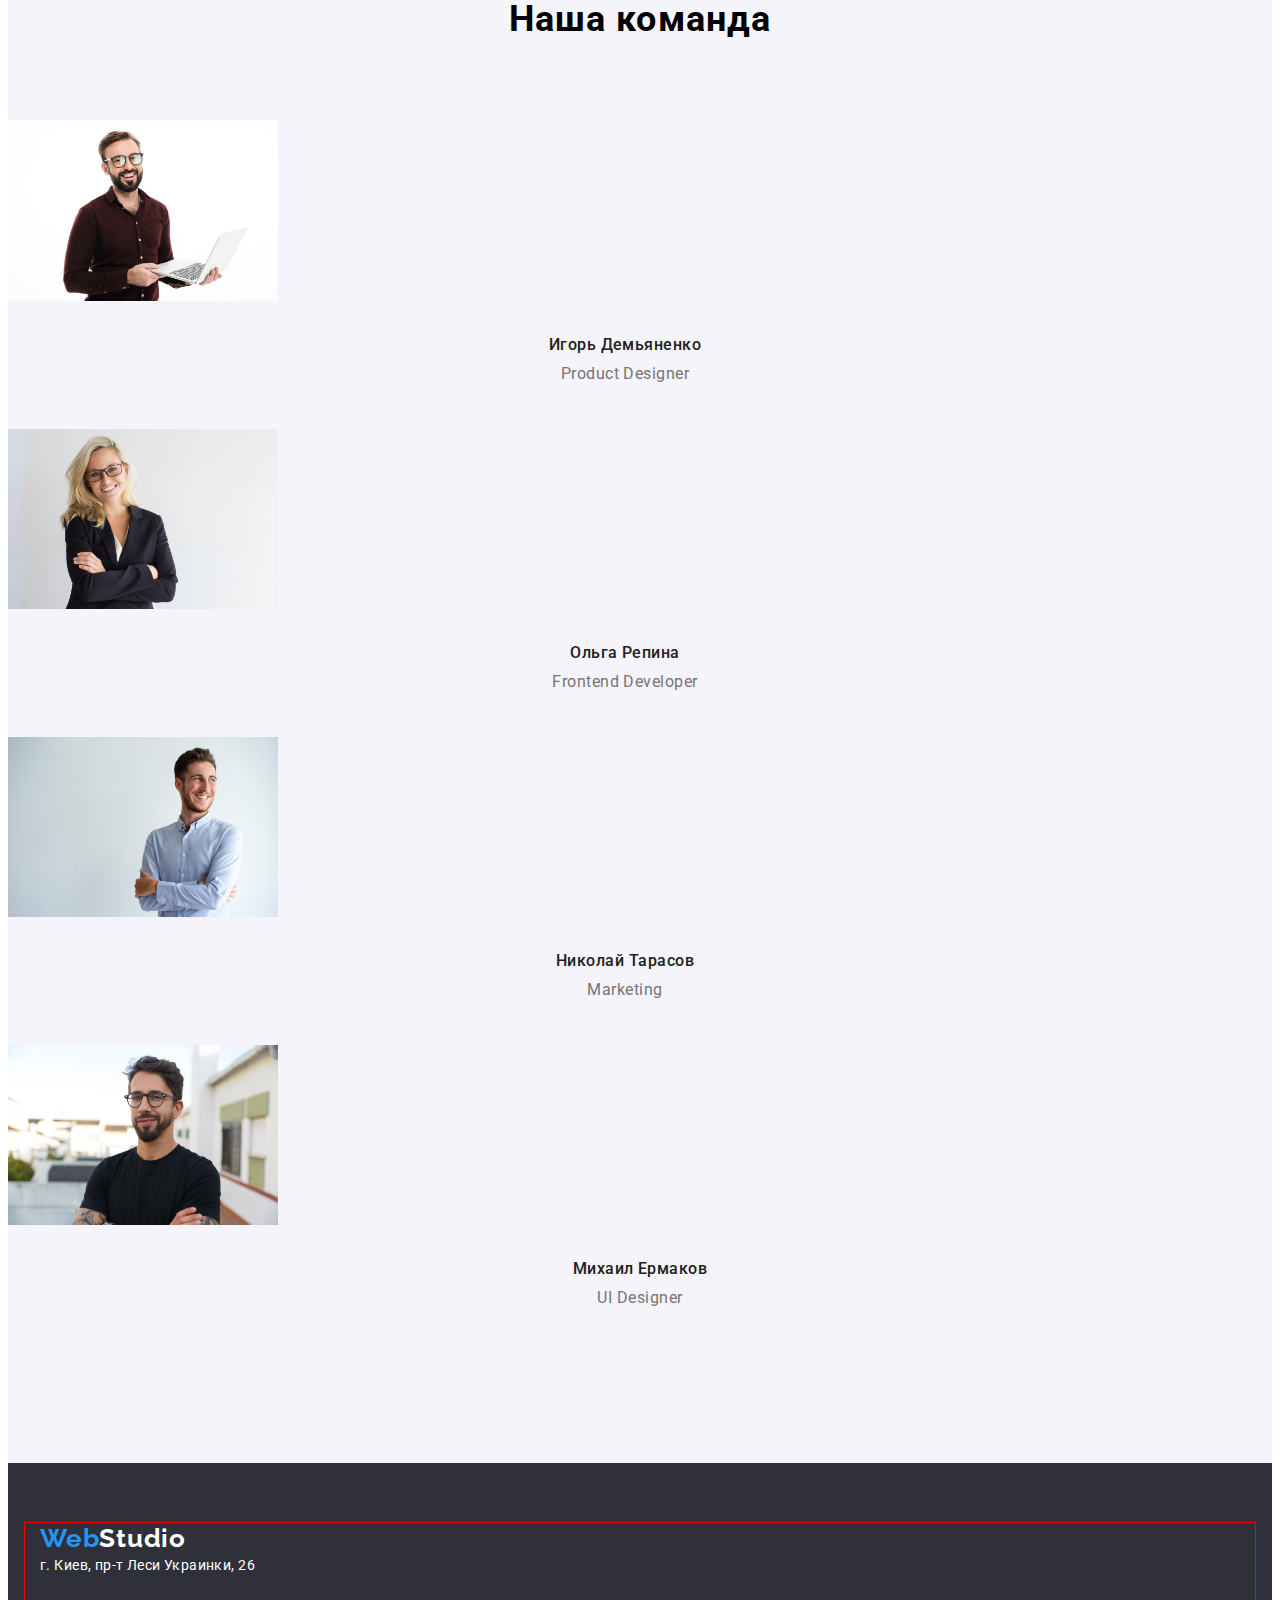
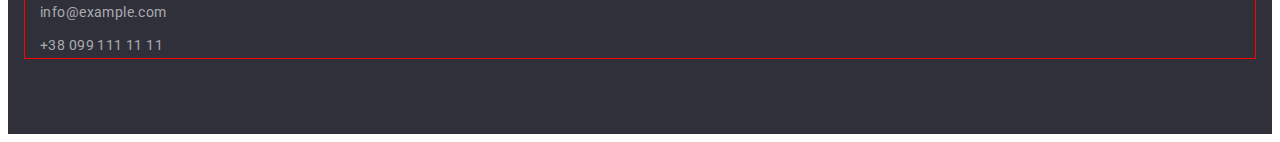
==== commit 9f5f048f: "04062022_1" ====
--- a/index.html
+++ b/index.html
@@ -6,82 +6,90 @@
     <meta http-equiv="X-UA-Compatible" content="IE=edge" />
     <meta name="viewport" content="width=device-width, initial-scale=1.0" />
     <title>Web Studio</title>
+
+    <!---------------- Fonts ---------------->
     <link rel="preconnect" href="https://fonts.googleapis.com" />
     <link rel="preconnect" href="https://fonts.gstatic.com" crossorigin />
     <link
       href="https://fonts.googleapis.com/css2?family=Raleway:wght@700&family=Roboto:wght@400;500;700;900&display=swap"
       rel="stylesheet"
     />
-    <link rel="stylesheet" href="./css/modern-normalize.css" />
-    <link rel="stylesheet" href="./css/reset.css" />
+    <!--------------------CSS------------- -->
     <link rel="stylesheet" href="./css/styles.css" />
+  <!----------------- Modern-normalize -------------->
+  <link 
+  rel="stylesheet" 
+  href="https://cdnjs.cloudflare.com/ajax/libs/modern-normalize/1.1.0/modern-normalize.min.css" 
+  integrity="sha512-wpPYUAdjBVSE4KJnH1VR1HeZfpl1ub8YT/NKx4PuQ5NmX2tKuGu6U/JRp5y+Y8XG2tV+wKQpNHVUX03MfMFn9Q==" 
+  crossorigin="anonymous" 
+  referrerpolicy="no-referrer" />
   </head>
 
     <body>
-        <!-- header -->
+        <!------------- HEADER ------------------>
     <header class="header">
       <div class="container">
       <nav class="navigation">
         <a href="index.html" class="logo"> <span class="logo-text">Web</span>Studio </a>
-        <ul class="nav-link">
+        <ul class="nav-list list">
           <li class="nav-item">
-            <a href="" class="nav-item-link">Студия</a>
+            <a href="" class="nav-item-link link">Студия</a>
           </li>
           <li class="nav-item">
-            <a href="./portfolio.html" class="nav-item-link">Портфолио</a>
+            <a href="./portfolio.html" class="nav-item-link link">Портфолио</a>
           </li>
           <li class="nav-item">
-            <a href="" class="nav-item-link">Контакты</a>
+            <a href="" class="nav-item-link link">Контакты</a>
           </li>
         </ul>
       
       
       <ul class="contact-link">
         <li class="contact-item">
-          <a href="mailto:info@devstudio.com" class="contact-item-link"> info@devstudio.com</a>
+          <a href="mailto:info@devstudio.com" class="contact-item-link link"> info@devstudio.com</a>
         </li>
         <li class="contact-item">
-          <a href="tel:+380961111111" class="contact-item-link"> +38 096 111 11 11</a>
+          <a href="tel:+380961111111" class="contact-item-link link"> +38 096 111 11 11</a>
         </li>
       </ul>
     </nav>
     </div>
     </header>
-    <!-- main -->
+    <!----------------- HERO ------------->
     <main>
-      <section class="hero">
+      <section class="section-hero">
       <div class="container">
         <h1 class="hero-title">Эффективные решения для вашего бизнеса</h1>
         <button type="button" class="hero-btm">Заказать услугу</button>
       </div>
       </section>
 
-<!-- list of benefits -->
-      <section class="advantages">
+<!----------------список преимуществ (BENEFITS) -------------->
+      <section class="section-benefits">
         <div class="container">
-        <h2 class="advantages-hidden">список преимуществ</h2>
-        <ul class="advantages-list">
-          <li class="advantages-item">
-            <h3 class="advantages-title">Внимание к деталям</h3>
-            <p class="advantages-item-text">
+        <h2 class="hidden">список преимуществ</h2>
+        <ul class="benefits-list list card-set">
+          <li class="benefits-item card-set-item">
+            <h3 class="benefits-title">Внимание к деталям</h3>
+            <p class="benefits-item-text">
               Идейные соображения, а также начало повседневной работы по формированию позиции.
             </p>
           </li>
-          <li class="advantages-item">
-            <h3 class="advantages-title">Пунктуальность</h3>
-            <p class="advantages-item-text">
+          <li class="benefits-item card-set-item">
+            <h3 class="benefits-title">Пунктуальность</h3>
+            <p class="benefits-item-text">
               Задача организации, в особенности же рамки и место обучения кадров влечет за собой.
             </p>
           </li>
-          <li class="advantages-item">
-            <h3 class="advantages-title">Планирование</h3>
-            <p class="advantages-item-text">
+          <li class="benefits-item card-set-item">
+            <h3 class="benefits-title">Планирование</h3>
+            <p class="benefits-item-text">
               Равным образом консультация с широким активом в значительной степени обуславливает.
             </p>
           </li>
-          <li class="advantages-item">
-            <h3 class="advantages-title">Современные технологии</h3>
-            <p class="advantages-item-text">
+          <li class="benefits-item card-set-item">
+            <h3 class="benefits-title">Современные технологии</h3>
+            <p class="benefits-item-text">
               Значимость этих проблем настолько очевидна, что реализация плановых заданий.
             </p>
           </li>
@@ -89,12 +97,12 @@
         </div>
       </section>
 
-      <!-- interaction options -->
-      <section class="services">
+      <!---------------- чем мы занимаемся (services)  ------------->
+      <section class="section-services">
       <div class="container">
         <h2 class="services-title">Чем мы занимаемся</h2>
         <!-- images link -->
-        <ul class="services-link">
+        <ul class="services-link link">
           <li class="services-item">
             <a href="">
               <img
@@ -127,19 +135,19 @@
       </div>
       </section>
 
-      <!-- our personal -->
-      <div class="container">
-      <section class="personal">
+      <!--------------------- наша команда -------------------->
+      <section class="section-personal">
+        <div class="container"></div>
         <h2 class="personal-title">Наша команда</h2>
-        <ul class="personal-link">
+        <ul class="personal-link link">
           <li class="personal-item">
             <img src="./images/person1.jpg" width="270" alt="foto Igor" class="personal-item-img" />
-            <h3 class="personal-item-text">Игорь Демьяненко</h3>
+            <h3 class="personal-title-text">Игорь Демьяненко</h3>
             <p class="personal-text">Product Designer</p>
           </li>
           <li class="personal-item">
             <img src="./images/person2.jpg" width="270" alt="foto Olga" class="personal-item-img" />
-            <h3 class="personal-item-text">Ольга Репина</h3>
+            <h3 class="personal-title-text">Ольга Репина</h3>
             <p class="personal-text">Frontend Developer</p>
           </li>
           <li class="personal-item">
@@ -149,7 +157,7 @@
               alt="foto Nikolay"
               class="personal-item-img"
             />
-            <h3 class="personal-item-text">Николай Тарасов</h3>
+            <h3 class="personal-title-text">Николай Тарасов</h3>
             <p class="personal-text">Marketing</p>
           </li>
           <li class="personal-item">
@@ -159,19 +167,19 @@
               alt="foto Mihail"
               class="personal-item-img"
             />
-            <h3 class="personal-item-text">Михаил Ермаков</h3>
+            <h3 class="personal-title-text">Михаил Ермаков</h3>
             <p class="personal-text">UI Designer</p>
           </li>
         </ul>
       </div>
       </section>
     </main>
-    <!-- footer -->
+    <!---------------------- FOOTER------------------ -->
     <footer class="footer-base">
       <div class="container">
       <a href="/" class="footer-logo"> <span class="footer-logo-text">Web</span>Studio </a>
       <address class="footer-contact">
-        <ul class="footer-link">
+        <ul class="footer-link link">
           <li class="footer-item">
             <p class="footer-item-text">г. Киев, пр-т Леси Украинки, 26</p>
           </li>
--- a/css/styles.css
+++ b/css/styles.css
@@ -1,23 +1,52 @@
+/* задаем переменные */
 :root {
   --brand-color: #2f303a;
   --text-color: #212121;
-}
+
+  /* переменные для сетки */
+  --item: 3;
+  --indent: 30px;
+}
+
+/* задаем основной шрифт */
 body {
   font-family: 'Roboto', sans-serif;
   color: black;
 }
+
+/* сбрасываем базывые стили от браузера */
 h1,
 h2,
 h3,
 h4,
 ul,
 p {
-  margin: 0;
+  margin-top: 0;
   padding: 0;
   box-sizing: border-box;
   list-style: none;
 }
-/* ----------------------------Главная страница ------------------------------------*/
+
+/* задаем общие классы */
+.header {
+  border-bottom: 1px solid #ececec;
+}
+
+.p:last-child {
+  margin: 0;
+}
+
+.list {
+  list-style: none;
+  margin: 0;
+  padding: 0;
+}
+
+.link {
+  text-decoration: none;
+  color: currentColor;
+}
+/* контейнер */
 .container {
   padding-left: 15px;
   padding-right: 15px;
@@ -26,15 +55,27 @@
   outline: 1px solid red;
 }
 
-/*----------------------------- Header+footer ------------*/
-
-/* ----------------------------Logo --------------------*/
-.header {
-  padding-top: 24px;
-  padding-bottom: 25px;
-  border-bottom: 1px solid #ECECEC;;
-}
-
+/** 
+|----------------| 
+|сетка на flex-ах|
+|----------------|
+*/
+.card-set {
+  display: flex;
+  flex-wrap: wrap;
+
+  margin: calc(-1 * var(--indent) / 2);
+}
+
+.card-set-item {
+  flex-basis: calc((100% - var(--indent) * var(--item)) / var(--item));
+
+  margin: calc(var(--indent)/2);
+}
+
+/*---------------------------- HEADER------------*/
+
+/* Logo */
 .logo {
   text-decoration: none;
   font-family: 'Raleway', sans-serif;
@@ -44,78 +85,84 @@
   letter-spacing: 0.03em;
   color: #000000;
 
+  padding-top: 24px; 
+  padding-bottom: 25px;
   margin-right: 93px;
 }
-
+/* лого в футере просто копируем */
 .logo-text,
 .footer-logo-text {
   color: #2196f3;
 }
 
-/*------------------------------- Nav------------- */
-.nav-link {
-   /* margin-left: 93px; */
- text-align: center;
-  list-style-type: none;
+/*----------------------------- NAV------------- */
+.navigation {
+  align-items: center;
   display: flex;
 }
 
-.nav-item {
-  /* display: inline-block; */
-}
+.nav-list {
+  text-align: center;
+  display: flex;
+  }
 
 .nav-item:not(:last-child),
 .contact-item:not(:last-child) {
   margin-right: 50px;
 }
+
 .nav-item-link {
-  text-decoration: none;
   font-weight: 500;
   font-size: 14px;
   line-height: 1.14;
   letter-spacing: 0.02em;
   color: var(--text-color);
-}
+
+  padding-top: 32px;
+  padding-bottom: 32px;
+  display: block;
+}
+
 .nav-item-link:hover,
 .nav-item-link:focus {
-  font-weight: 500;
-  font-size: 14px;
-  line-height: 1.14;
-  letter-spacing: 0.02em;
   color: #2196f3;
-}
-.navigation {
-  align-items: center;
-  display: flex;
 }
 
 .contact-link {
   list-style-type: none;
   display: flex;
   margin-left: auto;
-
-}
+  margin-bottom: 0;
+}
+
 .contact-item {
   text-align: center;
 }
+
 .contact-item-link {
-  text-decoration: none;
   font-weight: 500;
   font-size: 14px;
   line-height: 1.14;
   letter-spacing: 0.02em;
   color: #757575;
-}
+
+  padding-top: 32px;
+  padding-bottom: 32px;
+}
+
 .contact-item-link:hover,
 .contact-item-link:focus {
-  text-decoration: none;
-  font-weight: 500;
-  font-size: 14px;
-  line-height: 1.14;
-  letter-spacing: 0.02em;
-  color: #2196f3;
-}
-/* --------------------------HERO------------------ */
+    color: #2196f3;
+}
+
+/* ----------------------------HERO--------------- */
+.section-hero {
+  padding-top: 200px;
+  padding-bottom: 200px;
+  text-align: center;
+  display: block;
+  background: var(--brand-color);
+}
 
 .hero-title {
   font-weight: 900;
@@ -129,14 +176,6 @@
   max-width: 700px;
   margin-left: auto;
   margin-right: auto;
-}
-
-.hero {
-  padding-top: 200px;
-  padding-bottom: 200px;
-  text-align: center;
-  display: block;
-  background: var(--brand-color);
 }
 
 .hero-btm {
@@ -169,13 +208,12 @@
   cursor: pointer;
 }
 
-/* ------------------list of benefits-------------- */
-/* -----------------список преимуществ ----------*/
-.advantages {
+/* -----------------список преимуществ(BENEFITS) ----------*/
+.section-benefits {
   padding-top: 94px;
-  padding-bottom: 94px;
-}
-.advantages-hidden {
+  padding-bottom: 47px;
+}
+.hidden {
   position: absolute;
   white-space: nowrap;
   width: 1px;
@@ -188,21 +226,11 @@
   margin: -1px;
 }
 
-.advantages-list {
-  list-style-type: none;
-  display: flex;
-    }
-
-.advantages-item {
-  /* display: inline-block; */
-  max-width: 270px;
-}
-
-.advantages-item:not(:first-child) {
-  margin-left: 30px;
-}
-
-.advantages-title {
+ .benefits-list {
+  --item: 4;
+}
+
+.benefits-title {
   font-weight: 700;
   font-size: 14px;
   line-height: 1.14;
@@ -210,7 +238,8 @@
   text-transform: uppercase;
   color: var(--text-color);
 }
-.advantages-item-text {
+
+.benefits-item-text {
   font-size: 14px;
   line-height: 1.71;
   letter-spacing: 0.03em;
@@ -218,8 +247,11 @@
 
   margin-top: 10px;
 }
-/* -------------------interaction options---------- */
-/* --------------------чем мы занимаемся */
+
+/* --------------------чем мы занимаемся (services)----------- */
+.section-services {
+  padding-top: 47px;
+}
 
 .services-title {
   font-weight: 700;
@@ -231,21 +263,22 @@
 
   padding-bottom: 50px;
 }
+
 .services-link {
-  list-style-type: none;
   display: flex;
   padding-bottom: 94px;
 }
 
 .services-item {
   width: 370px;
-
-}
+}
+
 .services-item:not(:last-child) {
   margin-right: 30px;
 }
-/* наша команда */
-.personal {
+
+/* ----------------------наша команда -------------------*/
+.section-personal {
   background-color: #f5f4fa;
   padding-bottom: 94px;
 }
@@ -260,18 +293,16 @@
   padding-top: 94px;
   padding-bottom: 50px;
 }
-.personal-link {
-  list-style-type: none;
-  }
 
 .personal-item {
   padding-bottom: 30px;
 }
 
 .personal-item:not(:last-child) {
-margin-right: 30px;
-}
-.personal-item-text {
+  margin-right: 30px;
+}
+
+.personal-title-text {
   font-weight: 500;
   font-size: 16px;
   line-height: 1.19;
@@ -282,20 +313,22 @@
   margin-bottom: 10px;
   text-align: center;
 }
+
 .personal-text {
   font-size: 16px;
   line-height: 1.19;
   letter-spacing: 0.03em;
   color: #757575;
-   
-  text-align: center;
-}
-
-/* footer */
+
+  text-align: center;
+}
+
+/* -------------------FOOTER -----------------------*/
 .footer-base {
   background: var(--brand-color);
   padding: 60px 0;
 }
+
 .footer-logo {
   text-decoration: none;
   font-family: 'Raleway', sans-serif;
@@ -308,6 +341,7 @@
 
   padding-bottom: 20px;
 }
+
 .footer-item:not(:last-child) {
   padding-bottom: 9px;
 }
@@ -323,10 +357,6 @@
   color: #2196f3;
 }
 
-.footer-link {
-  list-style-type: none;
-  text-decoration: none;
-}
 .footer-item-text {
   font-style: normal;
   font-weight: 400;
@@ -335,6 +365,7 @@
   letter-spacing: 0.03em;
   color: #ffffff;
 }
+
 .footer-item-contact {
   text-decoration: none;
   font-style: normal;
@@ -343,15 +374,13 @@
   letter-spacing: 0.03em;
   color: rgba(255, 255, 255, 0.6);
 }
+
 .footer-item-contact:focus,
 .footer-item-contact:hover {
-  text-decoration: none;
-  font-size: 14px;
-  line-height: 1.71;
-  letter-spacing: 0.03em;
-  color: #2196f3;
-}
-/*--------------------------------------- Portfolio -----------------------------*/
+    color: #2196f3;
+}
+
+/*--------------------------------------- PORTFOLIO -----------------------------*/
 .filter {
   padding-top: 94px;
   padding-bottom: 34px;
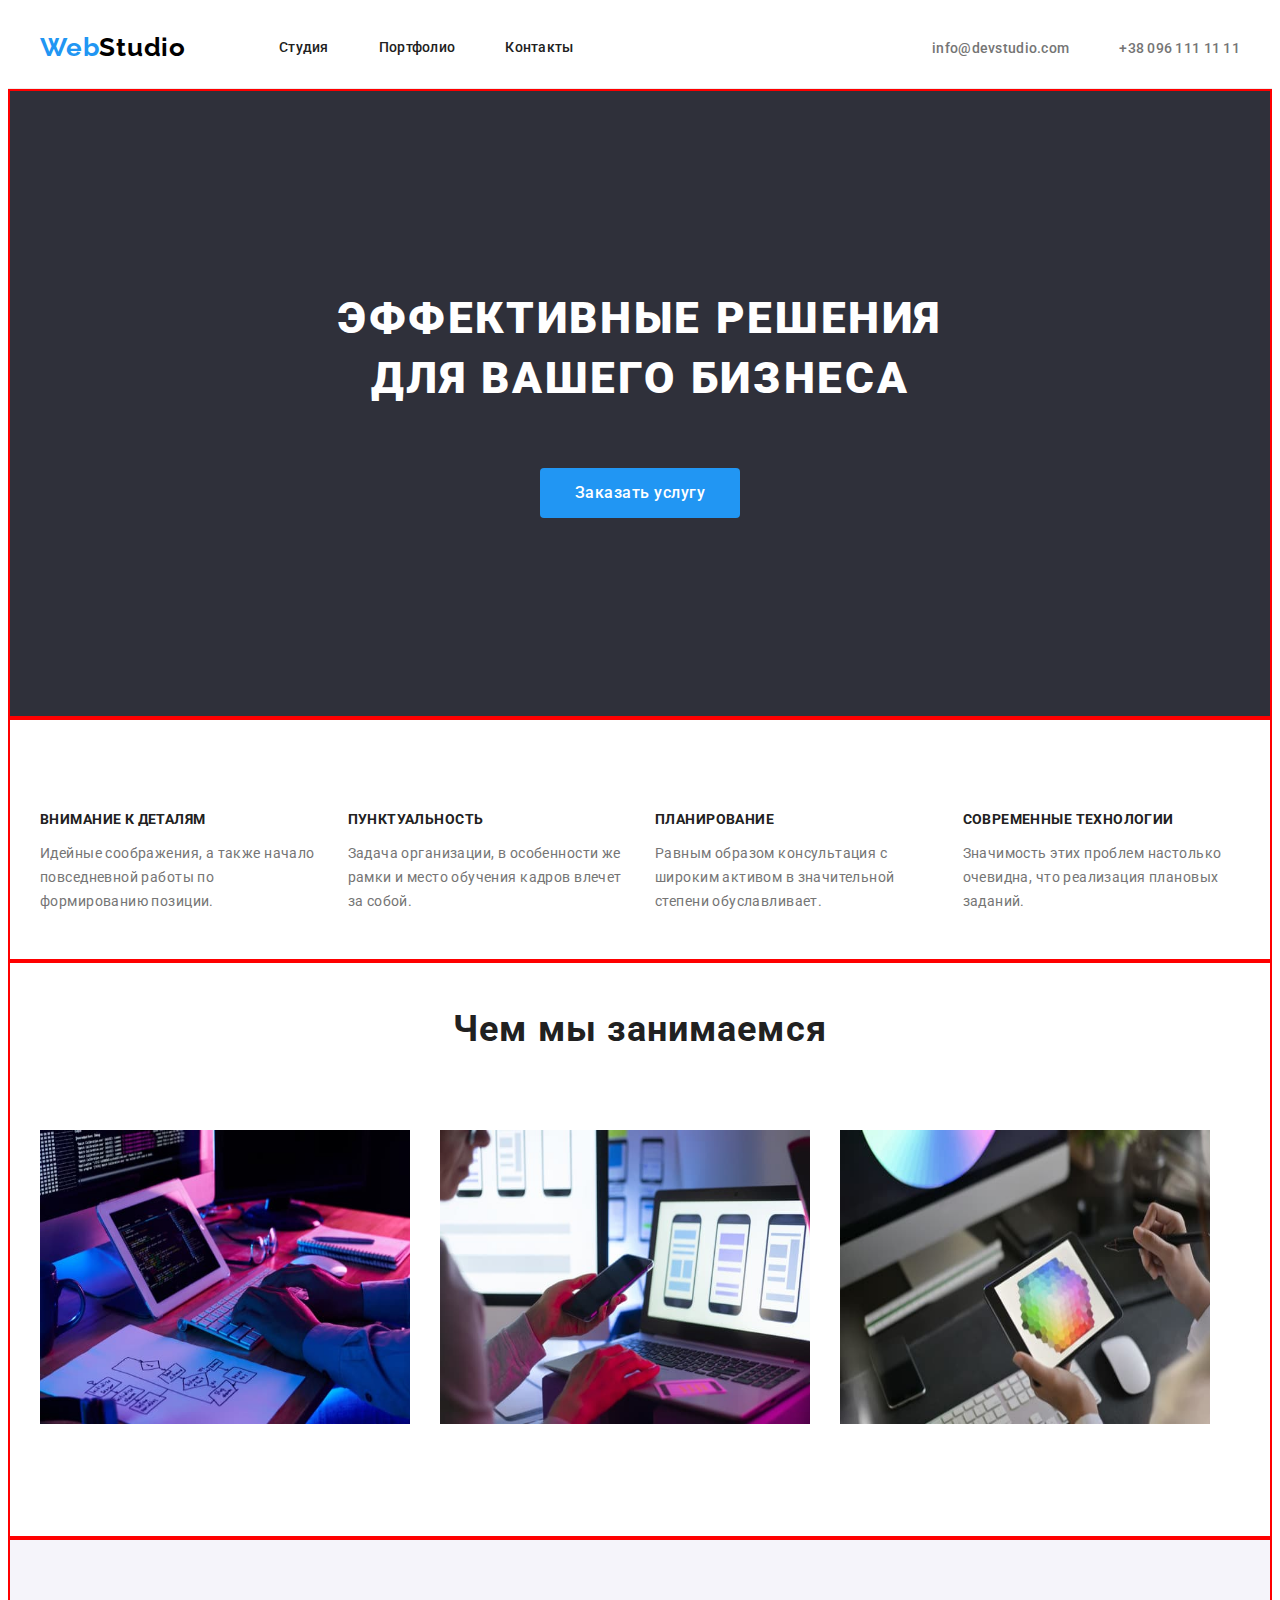
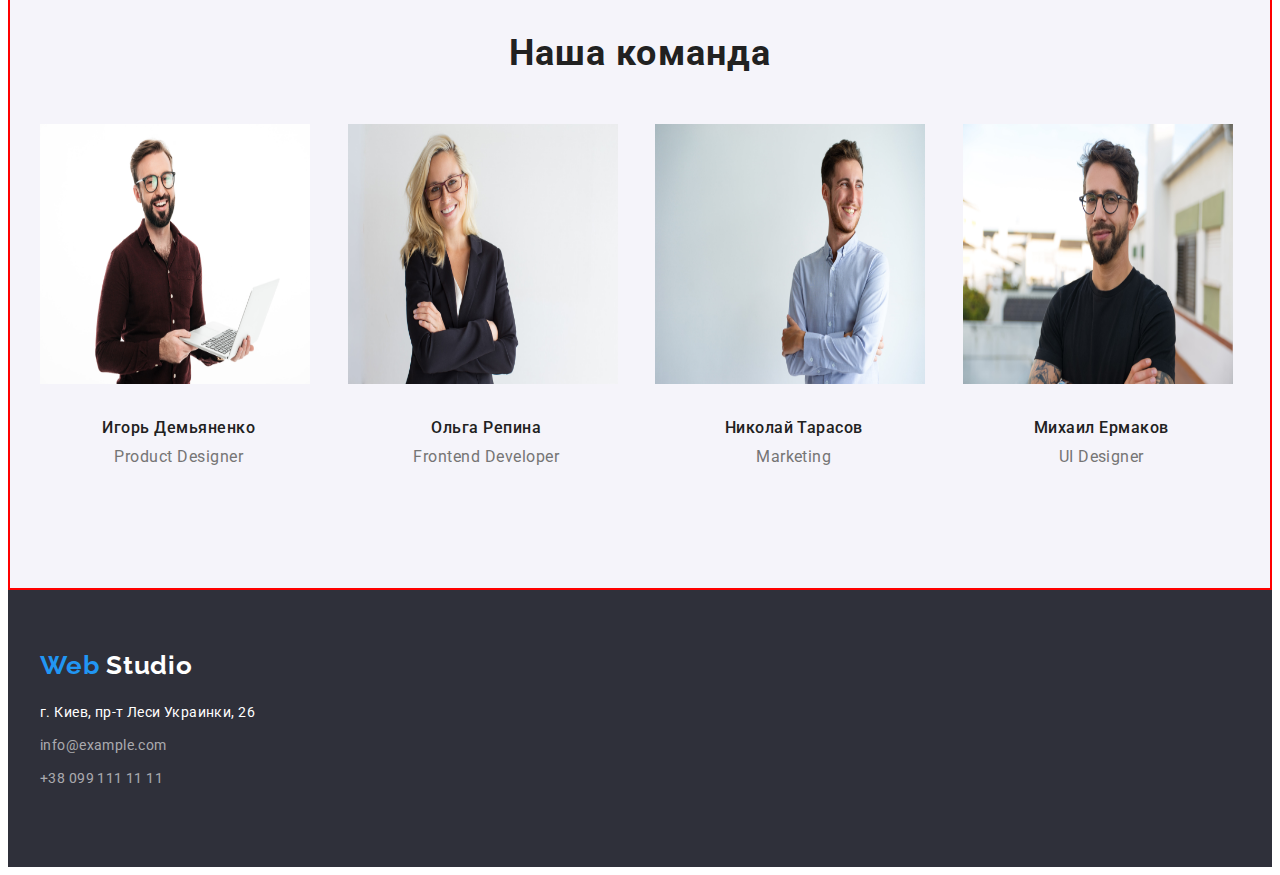
==== commit 6f780d5b: "05062022" ====
--- a/index.html
+++ b/index.html
@@ -16,181 +16,194 @@
     />
     <!--------------------CSS------------- -->
     <link rel="stylesheet" href="./css/styles.css" />
-  <!----------------- Modern-normalize -------------->
-  <link 
-  rel="stylesheet" 
-  href="https://cdnjs.cloudflare.com/ajax/libs/modern-normalize/1.1.0/modern-normalize.min.css" 
-  integrity="sha512-wpPYUAdjBVSE4KJnH1VR1HeZfpl1ub8YT/NKx4PuQ5NmX2tKuGu6U/JRp5y+Y8XG2tV+wKQpNHVUX03MfMFn9Q==" 
-  crossorigin="anonymous" 
-  referrerpolicy="no-referrer" />
+    <!----------------- Modern-normalize -------------->
+    <link
+      rel="stylesheet"
+      href="https://cdnjs.cloudflare.com/ajax/libs/modern-normalize/1.1.0/modern-normalize.min.css"
+      integrity="sha512-wpPYUAdjBVSE4KJnH1VR1HeZfpl1ub8YT/NKx4PuQ5NmX2tKuGu6U/JRp5y+Y8XG2tV+wKQpNHVUX03MfMFn9Q=="
+      crossorigin="anonymous"
+      referrerpolicy="no-referrer"
+    />
   </head>
 
-    <body>
-        <!------------- HEADER ------------------>
+  <body>
+    <!------------- HEADER ------------------>
     <header class="header">
       <div class="container">
-      <nav class="navigation">
-        <a href="index.html" class="logo"> <span class="logo-text">Web</span>Studio </a>
-        <ul class="nav-list list">
-          <li class="nav-item">
-            <a href="" class="nav-item-link link">Студия</a>
-          </li>
-          <li class="nav-item">
-            <a href="./portfolio.html" class="nav-item-link link">Портфолио</a>
-          </li>
-          <li class="nav-item">
-            <a href="" class="nav-item-link link">Контакты</a>
-          </li>
-        </ul>
-      
-      
-      <ul class="contact-link">
-        <li class="contact-item">
-          <a href="mailto:info@devstudio.com" class="contact-item-link link"> info@devstudio.com</a>
-        </li>
-        <li class="contact-item">
-          <a href="tel:+380961111111" class="contact-item-link link"> +38 096 111 11 11</a>
-        </li>
-      </ul>
-    </nav>
-    </div>
+        <nav class="navigation">
+          <a href="index.html" class="logo"> <span class="logo-text">Web</span>Studio </a>
+          <ul class="nav-list list">
+            <li class="nav-item">
+              <a href="" class="nav-item-link link">Студия</a>
+            </li>
+            <li class="nav-item">
+              <a href="./portfolio.html" class="nav-item-link link">Портфолио</a>
+            </li>
+            <li class="nav-item">
+              <a href="" class="nav-item-link link">Контакты</a>
+            </li>
+          </ul>
+
+          <ul class="contact-links link">
+            <li class="contact-item">
+              <a href="mailto:info@devstudio.com" class="contact-item-link link">
+                info@devstudio.com</a
+              >
+            </li>
+            <li class="contact-item">
+              <a href="tel:+380961111111" class="contact-item-link link"> +38 096 111 11 11</a>
+            </li>
+          </ul>
+        </nav>
+      </div>
     </header>
     <!----------------- HERO ------------->
     <main>
       <section class="section-hero">
-      <div class="container">
-        <h1 class="hero-title">Эффективные решения для вашего бизнеса</h1>
-        <button type="button" class="hero-btm">Заказать услугу</button>
-      </div>
-      </section>
-
-<!----------------список преимуществ (BENEFITS) -------------->
+        <div class="container">
+          <h1 class="hero-title">Эффективные решения для вашего бизнеса</h1>
+          <button type="button" class="hero-btm">Заказать услугу</button>
+        </div>
+      </section>
+
+      <!----------------список преимуществ (BENEFITS) -------------->
       <section class="section-benefits">
         <div class="container">
-        <h2 class="hidden">список преимуществ</h2>
-        <ul class="benefits-list list card-set">
-          <li class="benefits-item card-set-item">
-            <h3 class="benefits-title">Внимание к деталям</h3>
-            <p class="benefits-item-text">
-              Идейные соображения, а также начало повседневной работы по формированию позиции.
-            </p>
-          </li>
-          <li class="benefits-item card-set-item">
-            <h3 class="benefits-title">Пунктуальность</h3>
-            <p class="benefits-item-text">
-              Задача организации, в особенности же рамки и место обучения кадров влечет за собой.
-            </p>
-          </li>
-          <li class="benefits-item card-set-item">
-            <h3 class="benefits-title">Планирование</h3>
-            <p class="benefits-item-text">
-              Равным образом консультация с широким активом в значительной степени обуславливает.
-            </p>
-          </li>
-          <li class="benefits-item card-set-item">
-            <h3 class="benefits-title">Современные технологии</h3>
-            <p class="benefits-item-text">
-              Значимость этих проблем настолько очевидна, что реализация плановых заданий.
-            </p>
-          </li>
-        </ul>
-        </div>
-      </section>
-
-      <!---------------- чем мы занимаемся (services)  ------------->
-      <section class="section-services">
-      <div class="container">
-        <h2 class="services-title">Чем мы занимаемся</h2>
-        <!-- images link -->
-        <ul class="services-link link">
-          <li class="services-item">
-            <a href="">
-              <img
-                src="./images/link1.jpg"
-                width="370"
-                alt="програмированние"
-                class="services-item-img"
-              />
-            </a>
-          </li>
-          <li class="services-item">
-            <a href="">
-              <img
-                src="./images/link2.jpg"
-                width="370"
-                alt="тестирование"
-                class="services-item-img"
-              />
-            </a>
-          </li>
-          <li class="services-item">
-            <a href="">
-              <img src="./images/link3.jpg" 
-              width="370" 
-              alt="дизайн" 
-              class="services-item-img" />
-            </a>
-          </li>
-        </ul>
-      </div>
+          <h2 class="hidden">список преимуществ</h2>
+          <ul class="benefits-list list card-set">
+            <li class="benefits-item card-set-item">
+              <h3 class="benefits-title">Внимание к деталям</h3>
+              <p class="benefits-item-text">
+                Идейные соображения, а также начало повседневной работы по формированию позиции.
+              </p>
+            </li>
+            <li class="benefits-item card-set-item">
+              <h3 class="benefits-title">Пунктуальность</h3>
+              <p class="benefits-item-text">
+                Задача организации, в особенности же рамки и место обучения кадров влечет за собой.
+              </p>
+            </li>
+            <li class="benefits-item card-set-item">
+              <h3 class="benefits-title">Планирование</h3>
+              <p class="benefits-item-text">
+                Равным образом консультация с широким активом в значительной степени обуславливает.
+              </p>
+            </li>
+            <li class="benefits-item card-set-item">
+              <h3 class="benefits-title">Современные технологии</h3>
+              <p class="benefits-item-text">
+                Значимость этих проблем настолько очевидна, что реализация плановых заданий.
+              </p>
+            </li>
+          </ul>
+        </div>
+      </section>
+
+      <!---------------- чем мы занимаемся (features)  ------------->
+      <section class="section-features">
+        <div class="container">
+          <h2 class="features-title">Чем мы занимаемся</h2>
+          <!-- images link -->
+          <ul class="features-links link">
+            <li class="features-item">
+              <a href="">
+                <img
+                  src="./images/link1.jpg"
+                  width="370"
+                  alt="програмированние"
+                  class="features-item-img"
+                />
+              </a>
+            </li>
+            <li class="features-item">
+              <a href="">
+                <img
+                  src="./images/link2.jpg"
+                  width="370"
+                  alt="тестирование"
+                  class="features-item-img"
+                />
+              </a>
+            </li>
+            <li class="features-item">
+              <a href="">
+                <img src="./images/link3.jpg" width="370" alt="дизайн" class="features-item-img" />
+              </a>
+            </li>
+          </ul>
+        </div>
       </section>
 
       <!--------------------- наша команда -------------------->
       <section class="section-personal">
-        <div class="container"></div>
-        <h2 class="personal-title">Наша команда</h2>
-        <ul class="personal-link link">
-          <li class="personal-item">
-            <img src="./images/person1.jpg" width="270" alt="foto Igor" class="personal-item-img" />
-            <h3 class="personal-title-text">Игорь Демьяненко</h3>
-            <p class="personal-text">Product Designer</p>
-          </li>
-          <li class="personal-item">
-            <img src="./images/person2.jpg" width="270" alt="foto Olga" class="personal-item-img" />
-            <h3 class="personal-title-text">Ольга Репина</h3>
-            <p class="personal-text">Frontend Developer</p>
-          </li>
-          <li class="personal-item">
-            <img
-              src="./images/person3.jpg"
-              width="270"
-              alt="foto Nikolay"
-              class="personal-item-img"
-            />
-            <h3 class="personal-title-text">Николай Тарасов</h3>
-            <p class="personal-text">Marketing</p>
-          </li>
-          <li class="personal-item">
-            <img
-              src="./images/person4.jpg"
-              width="270"
-              alt="foto Mihail"
-              class="personal-item-img"
-            />
-            <h3 class="personal-title-text">Михаил Ермаков</h3>
-            <p class="personal-text">UI Designer</p>
-          </li>
-        </ul>
-      </div>
+        <div class="container">
+          <h2 class="personal-title">Наша команда</h2>
+          <ul class="personal-links link card-set">
+            <li class="personal-item card-set-item">
+              <img
+                src="./images/person1.jpg"
+                width="270"
+                alt="foto Igor"
+                class="personal-item-img"
+              />
+              <h3 class="personal-title-text">Игорь Демьяненко</h3>
+              <p class="personal-text">Product Designer</p>
+            </li>
+            <li class="personal-item card-set-item">
+              <img
+                src="./images/person2.jpg"
+                width="270"
+                alt="foto Olga"
+                class="personal-item-img"
+              />
+              <h3 class="personal-title-text">Ольга Репина</h3>
+              <p class="personal-text">Frontend Developer</p>
+            </li>
+            <li class="personal-item card-set-item">
+              <img
+                src="./images/person3.jpg"
+                width="270"
+                alt="foto Nikolay"
+                class="personal-item-img"
+              />
+              <h3 class="personal-title-text">Николай Тарасов</h3>
+              <p class="personal-text">Marketing</p>
+            </li>
+            <li class="personal-item card-set-item">
+              <img
+                src="./images/person4.jpg"
+                width="270"
+                alt="foto Mihail"
+                class="personal-item-img"
+              />
+              <h3 class="personal-title-text">Михаил Ермаков</h3>
+              <p class="personal-text">UI Designer</p>
+            </li>
+          </ul>
+        </div>
       </section>
     </main>
     <!---------------------- FOOTER------------------ -->
     <footer class="footer-base">
       <div class="container">
-      <a href="/" class="footer-logo"> <span class="footer-logo-text">Web</span>Studio </a>
-      <address class="footer-contact">
-        <ul class="footer-link link">
-          <li class="footer-item">
-            <p class="footer-item-text">г. Киев, пр-т Леси Украинки, 26</p>
-          </li>
-          <li class="footer-item">
-            <a href="mailto:info@example.com" class="footer-item-contact"> info@example.com</a>
-          </li>
-          <li class="footer-item">
-            <a href="tel:+380991111111" class="footer-item-contact"> +38 099 111 11 11</a>
-          </li>
-        </ul>
-      </address>
+        <a href="./index.html" class="footer-logo">
+          <span class="footer-logo-text">Web </span>Studio
+        </a>
+        <address class="footer-contact">
+          <ul class="footer-links link">
+            <li class="footer-item">
+              <p class="footer-item-text">г. Киев, пр-т Леси Украинки, 26</p>
+            </li>
+            <li class="footer-item">
+              <a href="mailto:info@example.com" 
+              class="footer-item-link link"> info@example.com</a>
+            </li>
+            <li class="footer-item">
+              <a href="tel:+380991111111" 
+              class="footer-item-link link"> +38 099 111 11 11</a>
+            </li>
+          </ul>
+        </address>
       </div>
     </footer>
   </body>
--- a/css/styles.css
+++ b/css/styles.css
@@ -27,13 +27,18 @@
   list-style: none;
 }
 
+p:last-child {
+  margin: 0;
+}
+
+section {
+  outline: 2px solid red;
+  outline-offset: -2px;
+}
+
 /* задаем общие классы */
 .header {
   border-bottom: 1px solid #ececec;
-}
-
-.p:last-child {
-  margin: 0;
 }
 
 .list {
@@ -52,7 +57,6 @@
   padding-right: 15px;
   width: 1200px;
   margin: 0 auto;
-  outline: 1px solid red;
 }
 
 /** 
@@ -70,7 +74,7 @@
 .card-set-item {
   flex-basis: calc((100% - var(--indent) * var(--item)) / var(--item));
 
-  margin: calc(var(--indent)/2);
+  margin: calc(var(--indent) / 2);
 }
 
 /*---------------------------- HEADER------------*/
@@ -85,7 +89,7 @@
   letter-spacing: 0.03em;
   color: #000000;
 
-  padding-top: 24px; 
+  padding-top: 24px;
   padding-bottom: 25px;
   margin-right: 93px;
 }
@@ -104,7 +108,7 @@
 .nav-list {
   text-align: center;
   display: flex;
-  }
+}
 
 .nav-item:not(:last-child),
 .contact-item:not(:last-child) {
@@ -128,8 +132,7 @@
   color: #2196f3;
 }
 
-.contact-link {
-  list-style-type: none;
+.contact-links {
   display: flex;
   margin-left: auto;
   margin-bottom: 0;
@@ -152,7 +155,7 @@
 
 .contact-item-link:hover,
 .contact-item-link:focus {
-    color: #2196f3;
+  color: #2196f3;
 }
 
 /* ----------------------------HERO--------------- */
@@ -226,7 +229,7 @@
   margin: -1px;
 }
 
- .benefits-list {
+.benefits-list {
   --item: 4;
 }
 
@@ -248,12 +251,13 @@
   margin-top: 10px;
 }
 
-/* --------------------чем мы занимаемся (services)----------- */
-.section-services {
+/* --------------------чем мы занимаемся (features)----------- */
+.section-features {
   padding-top: 47px;
-}
-
-.services-title {
+  padding-bottom: 94px;
+}
+
+.features-title {
   font-weight: 700;
   font-size: 36px;
   line-height: 1.17;
@@ -264,22 +268,26 @@
   padding-bottom: 50px;
 }
 
-.services-link {
+.features-links {
   display: flex;
-  padding-bottom: 94px;
-}
-
-.services-item {
+}
+
+.features-item {
   width: 370px;
 }
 
-.services-item:not(:last-child) {
+.features-item:not(:last-child) {
   margin-right: 30px;
+}
+
+.features-item-img {
+  height: 294px;
 }
 
 /* ----------------------наша команда -------------------*/
 .section-personal {
   background-color: #f5f4fa;
+  padding-top: 94px;
   padding-bottom: 94px;
 }
 .personal-title {
@@ -288,39 +296,43 @@
   line-height: 1.17;
   text-align: center;
   letter-spacing: 0.03em;
-  color: var(--text-color) 1;
-
-  padding-top: 94px;
+  color: var(--text-color);
+
   padding-bottom: 50px;
+  margin: 0;
+}
+
+.personal-links {
+  --item: 4;
+}
+
+.personal-title-text {
+  font-weight: 500;
+  font-size: 16px;
+  line-height: 1.19;
+  letter-spacing: 0.03em;
+  color: var(--text-color);
+
+  margin-top: 30px;
+  margin-bottom: 10px;
+  text-align: center;
+}
+
+.personal-text {
+  font-size: 16px;
+  line-height: 1.19;
+  letter-spacing: 0.03em;
+  color: #757575;
+
+  text-align: center;
 }
 
 .personal-item {
   padding-bottom: 30px;
 }
 
-.personal-item:not(:last-child) {
-  margin-right: 30px;
-}
-
-.personal-title-text {
-  font-weight: 500;
-  font-size: 16px;
-  line-height: 1.19;
-  letter-spacing: 0.03em;
-  color: var(--text-color);
-
-  margin-top: 30px;
-  margin-bottom: 10px;
-  text-align: center;
-}
-
-.personal-text {
-  font-size: 16px;
-  line-height: 1.19;
-  letter-spacing: 0.03em;
-  color: #757575;
-
-  text-align: center;
+.personal-item-img {
+  height: 260px;
 }
 
 /* -------------------FOOTER -----------------------*/
@@ -338,12 +350,10 @@
   line-height: 1.19;
   letter-spacing: 0.03em;
   color: #ffffff;
-
-  padding-bottom: 20px;
 }
 
 .footer-item:not(:last-child) {
-  padding-bottom: 9px;
+  /* margin-bottom: 9px; */
 }
 
 .footer-logo-text {
@@ -357,6 +367,14 @@
   color: #2196f3;
 }
 
+.footer-links {
+  margin-top: 20px;
+}
+
+.footer-item {
+  margin-bottom: 9px;
+}
+
 .footer-item-text {
   font-style: normal;
   font-weight: 400;
@@ -366,8 +384,7 @@
   color: #ffffff;
 }
 
-.footer-item-contact {
-  text-decoration: none;
+.footer-item-link {
   font-style: normal;
   font-size: 14px;
   line-height: 1.71;
@@ -375,21 +392,29 @@
   color: rgba(255, 255, 255, 0.6);
 }
 
-.footer-item-contact:focus,
-.footer-item-contact:hover {
-    color: #2196f3;
+.footer-item-link:focus,
+.footer-item-link:hover {
+  color: #2196f3;
 }
 
 /*--------------------------------------- PORTFOLIO -----------------------------*/
 .filter {
   padding-top: 94px;
-  padding-bottom: 34px;
-}
-
-.filter-link {
-  list-style-type: none;
-  padding-bottom: 16px;
-}
+  padding-bottom: 50px;
+}
+
+.filter-links {
+    display: flex;
+    justify-content: center;
+    margin: 0;
+  }
+
+  .filter-item:not(:last-child) {
+    margin-right: 8px;
+    margin-top: 0;
+    margin-bottom: 0;
+    margin-left: 0;
+  }
 
 .portfolio-btm {
   font-family: 'Roboto', sans-serif;
@@ -406,27 +431,17 @@
 }
 .portfolio-btm:hover,
 .portfolio-btm:focus {
-  font-weight: 500;
-  font-size: 16px;
-  line-height: 1.62;
-  letter-spacing: 0.03em;
   color: white;
-  border: none;
   border-color: #2196f3;
   background-color: #2196f3;
   box-shadow: 0px 4px 4px rgba(0, 0, 0, 0.15);
-  border-radius: 4px;
-  cursor: pointer;
-}
-
+  }
+
+  /* -----------------примеры--------------- */
 .examples {
-  padding-top: 34px;
   padding-bottom: 94px;
 }
 
-.examples-link {
-  list-style-type: none;
-}
 .exampled-tittle {
   font-weight: 700;
   font-size: 18px;
@@ -435,7 +450,9 @@
   color: var(--text-color);
 
   margin-top: 20px;
-}
+  padding-left: 24px;
+}
+
 .exampled-text {
   font-weight: 400;
   font-size: 16px;
@@ -443,12 +460,13 @@
   letter-spacing: 0.03em;
   color: #757575;
 
+  padding-left: 24px;
   margin-top: 4px;
 }
+
 .exampled-item {
   padding-bottom: 20px;
 }
-
-.exampled-item-link {
-  text-decoration: none;
-}
+.exampled-item-img {
+  height: 294px;
+}
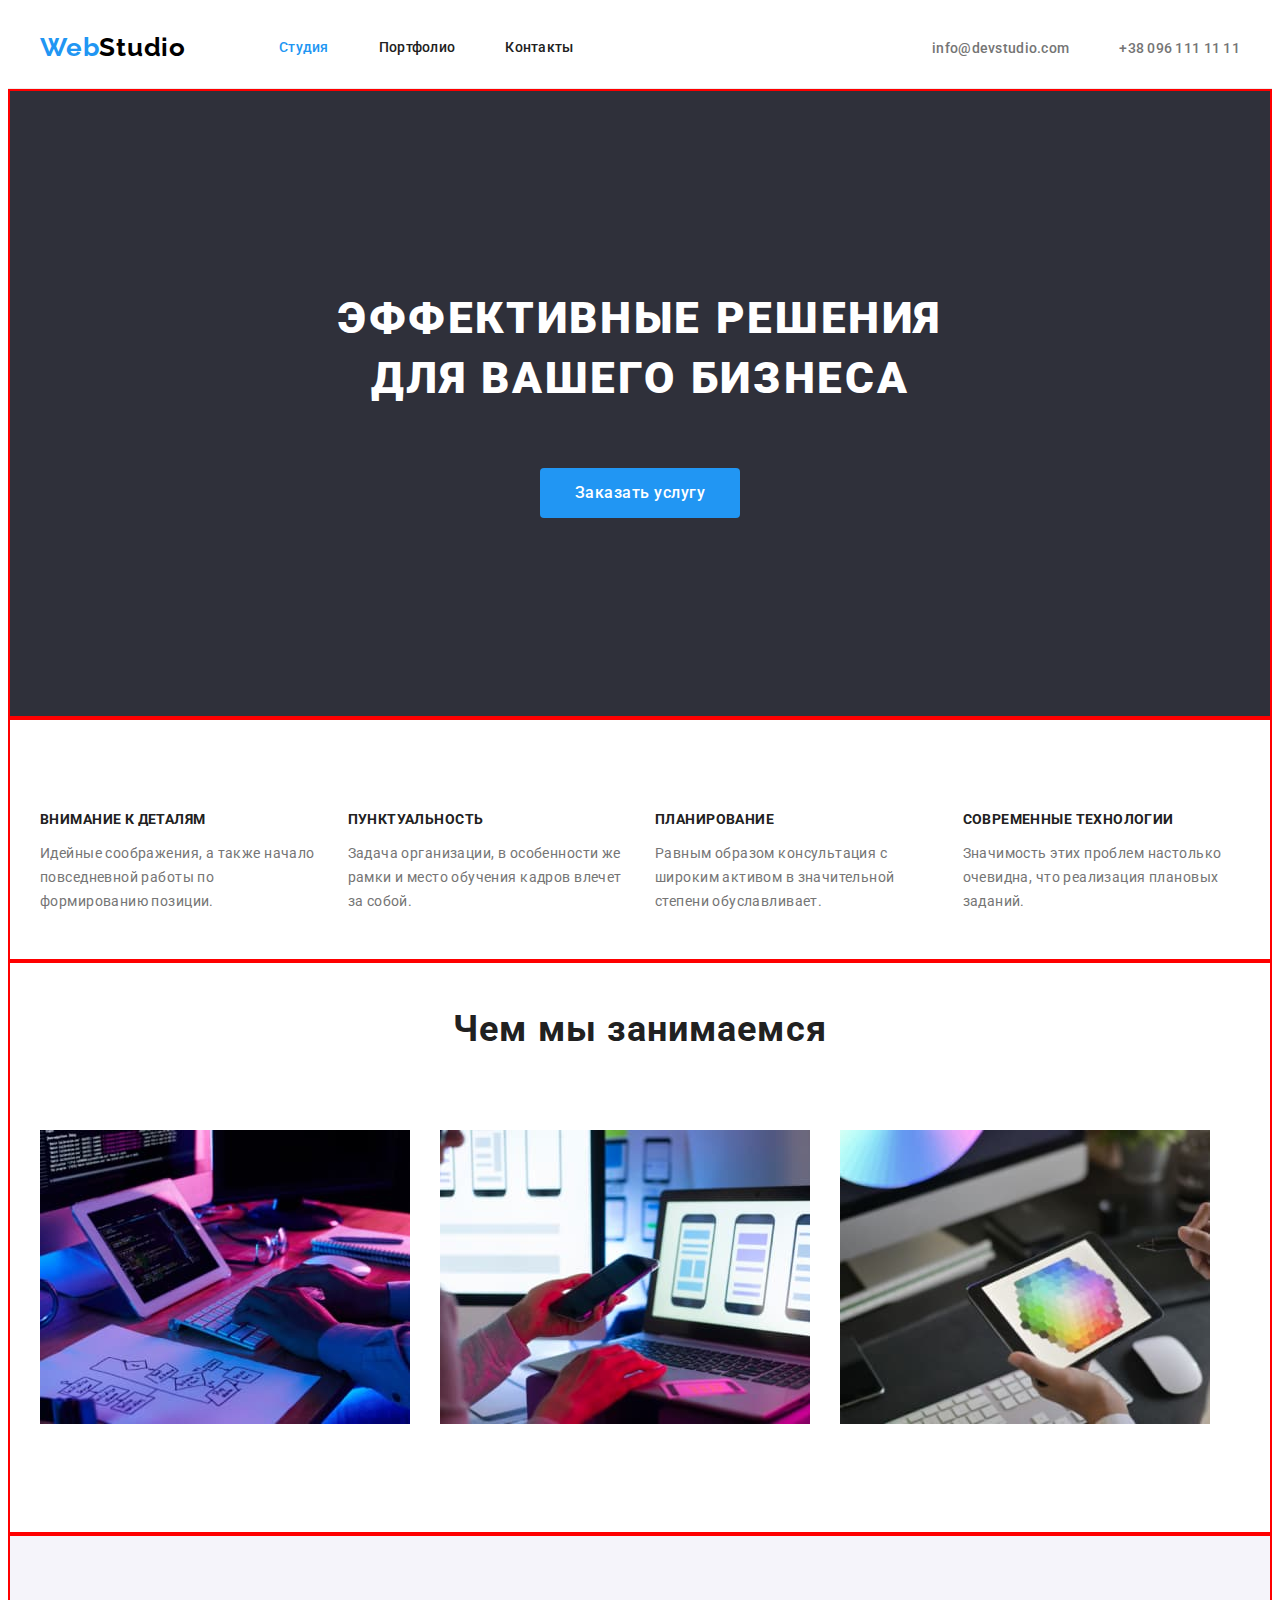
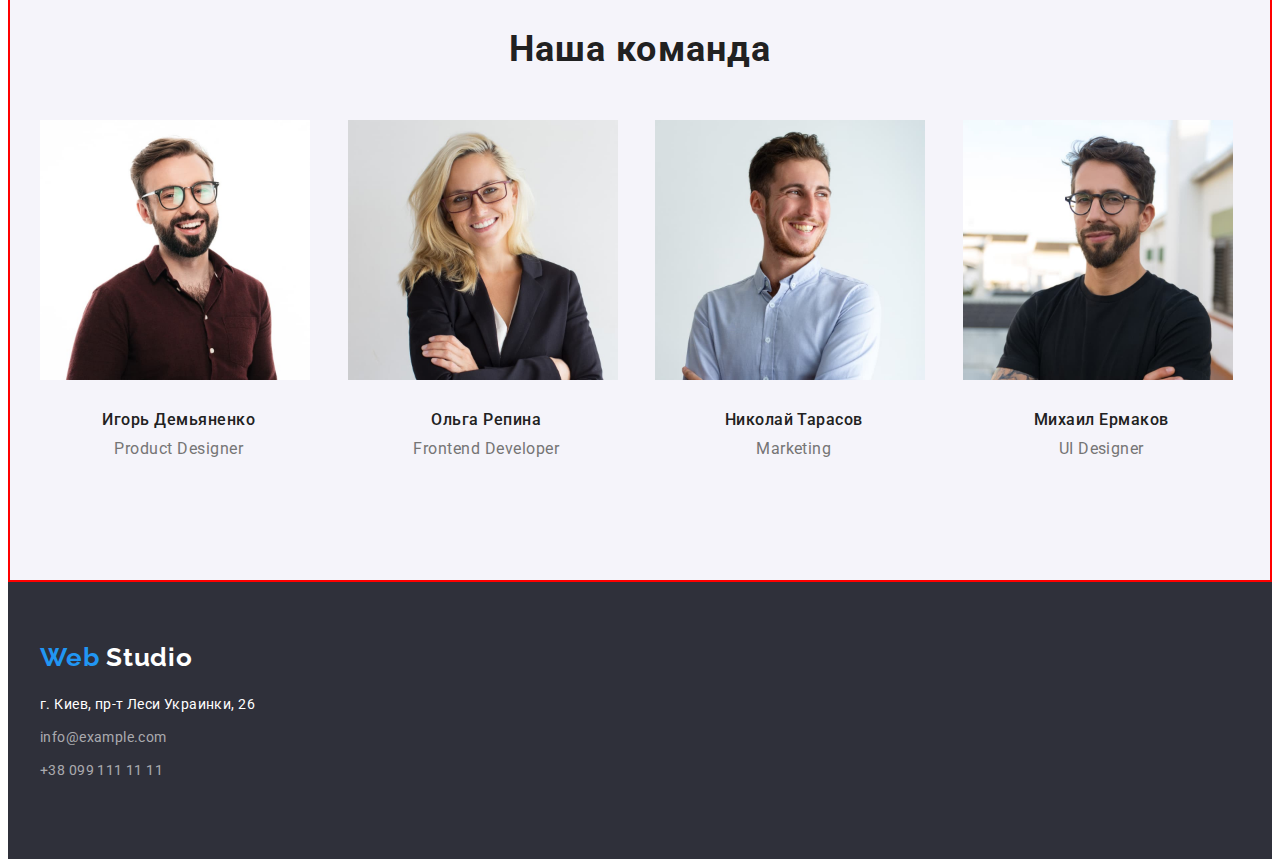
==== commit eaa304ec: "05062022_3" ====
--- a/index.html
+++ b/index.html
@@ -34,7 +34,7 @@
           <a href="index.html" class="logo"> <span class="logo-text">Web</span>Studio </a>
           <ul class="nav-list list">
             <li class="nav-item">
-              <a href="" class="nav-item-link link">Студия</a>
+              <a href="" class="nav-item-link current link">Студия</a>
             </li>
             <li class="nav-item">
               <a href="./portfolio.html" class="nav-item-link link">Портфолио</a>
@@ -67,7 +67,7 @@
       </section>
 
       <!----------------список преимуществ (BENEFITS) -------------->
-      <section class="section-benefits">
+      <section class="section benefits">
         <div class="container">
           <h2 class="hidden">список преимуществ</h2>
           <ul class="benefits-list list card-set">
@@ -100,7 +100,7 @@
       </section>
 
       <!---------------- чем мы занимаемся (features)  ------------->
-      <section class="section-features">
+      <section class="section features">
         <div class="container">
           <h2 class="features-title">Чем мы занимаемся</h2>
           <!-- images link -->
@@ -135,7 +135,7 @@
       </section>
 
       <!--------------------- наша команда -------------------->
-      <section class="section-personal">
+      <section class="section personal">
         <div class="container">
           <h2 class="personal-title">Наша команда</h2>
           <ul class="personal-links link card-set">
--- a/css/styles.css
+++ b/css/styles.css
@@ -27,6 +27,14 @@
   list-style: none;
 }
 
+address {
+  font-style: normal;
+}
+
+img {
+  display: block;
+}
+
 p:last-child {
   margin: 0;
 }
@@ -51,12 +59,26 @@
   text-decoration: none;
   color: currentColor;
 }
+
+.section {
+  padding-top: 94px;
+  padding-bottom: 94px;
+}
+
 /* контейнер */
 .container {
   padding-left: 15px;
   padding-right: 15px;
   width: 1200px;
   margin: 0 auto;
+}
+
+.box-portfolio {
+  background-image:none;
+  background-position: center center;
+  width: 370px;
+  height: 294px;
+  background-size: cover;
 }
 
 /** 
@@ -115,6 +137,10 @@
   margin-right: 50px;
 }
 
+.nav-item-link.current {
+  color: #2196f3;
+}
+
 .nav-item-link {
   font-weight: 500;
   font-size: 14px;
@@ -138,6 +164,10 @@
   margin-bottom: 0;
 }
 
+.contact-item-link.current {
+  color: #2196f3;
+}
+
 .contact-item {
   text-align: center;
 }
@@ -199,23 +229,15 @@
 }
 .hero-btm:hover,
 .hero-btm:focus {
-  font-weight: 500;
-  font-size: 16px;
-  line-height: 1.62;
-  letter-spacing: 0.03em;
-  color: white;
-  border: none;
   background-color: #188ce8;
   box-shadow: 0px 4px 4px rgba(0, 0, 0, 0.15);
-  border-radius: 4px;
-  cursor: pointer;
 }
 
 /* -----------------список преимуществ(BENEFITS) ----------*/
-.section-benefits {
-  padding-top: 94px;
+.benefits {
   padding-bottom: 47px;
 }
+
 .hidden {
   position: absolute;
   white-space: nowrap;
@@ -252,9 +274,8 @@
 }
 
 /* --------------------чем мы занимаемся (features)----------- */
-.section-features {
+.features {
   padding-top: 47px;
-  padding-bottom: 94px;
 }
 
 .features-title {
@@ -285,11 +306,10 @@
 }
 
 /* ----------------------наша команда -------------------*/
-.section-personal {
+.personal {
   background-color: #f5f4fa;
-  padding-top: 94px;
-  padding-bottom: 94px;
-}
+ }
+
 .personal-title {
   font-weight: 700;
   font-size: 36px;
@@ -350,10 +370,6 @@
   line-height: 1.19;
   letter-spacing: 0.03em;
   color: #ffffff;
-}
-
-.footer-item:not(:last-child) {
-  /* margin-bottom: 9px; */
 }
 
 .footer-logo-text {
@@ -399,22 +415,28 @@
 
 /*--------------------------------------- PORTFOLIO -----------------------------*/
 .filter {
-  padding-top: 94px;
-  padding-bottom: 50px;
+    padding-bottom: 50px;
 }
 
 .filter-links {
-    display: flex;
-    justify-content: center;
-    margin: 0;
-  }
-
-  .filter-item:not(:last-child) {
-    margin-right: 8px;
-    margin-top: 0;
-    margin-bottom: 0;
-    margin-left: 0;
-  }
+  display: flex;
+  justify-content: center;
+  margin: 0;
+}
+
+.filter-item:not(:last-child) {
+  margin-right: 8px;
+  margin-top: 0;
+  margin-bottom: 0;
+  margin-left: 0;
+}
+
+.portfolio-btm.current {
+  color: white;
+  border-color: #2196f3;
+  background-color: #2196f3;
+  box-shadow: 0px 4px 4px rgba(0, 0, 0, 0.15);
+}
 
 .portfolio-btm {
   font-family: 'Roboto', sans-serif;
@@ -435,38 +457,45 @@
   border-color: #2196f3;
   background-color: #2196f3;
   box-shadow: 0px 4px 4px rgba(0, 0, 0, 0.15);
-  }
-
-  /* -----------------примеры--------------- */
+}
+
+/* -----------------примеры--------------- */
 .examples {
-  padding-bottom: 94px;
-}
-
-.exampled-tittle {
+  padding-top: 0;
+}
+
+.examples-tittle {
   font-weight: 700;
   font-size: 18px;
   line-height: 2;
   letter-spacing: 0.06em;
   color: var(--text-color);
 
-  margin-top: 20px;
+  
+}
+
+.examples-container {
+  border-bottom: 1px solid #eeeeee;
+  border-right: 1px solid #eeeeee;
+  border-left: 1px solid #eeeeee;
+  border-top: none;
+
+  padding-top: 20px;
+  padding-bottom: 20px;
   padding-left: 24px;
 }
 
-.exampled-text {
+.examples-text {
   font-weight: 400;
   font-size: 16px;
   line-height: 1.88;
   letter-spacing: 0.03em;
   color: #757575;
 
-  padding-left: 24px;
   margin-top: 4px;
-}
-
-.exampled-item {
-  padding-bottom: 20px;
-}
-.exampled-item-img {
+  margin-bottom: 0;
+}
+
+.examples-item-img {
   height: 294px;
 }
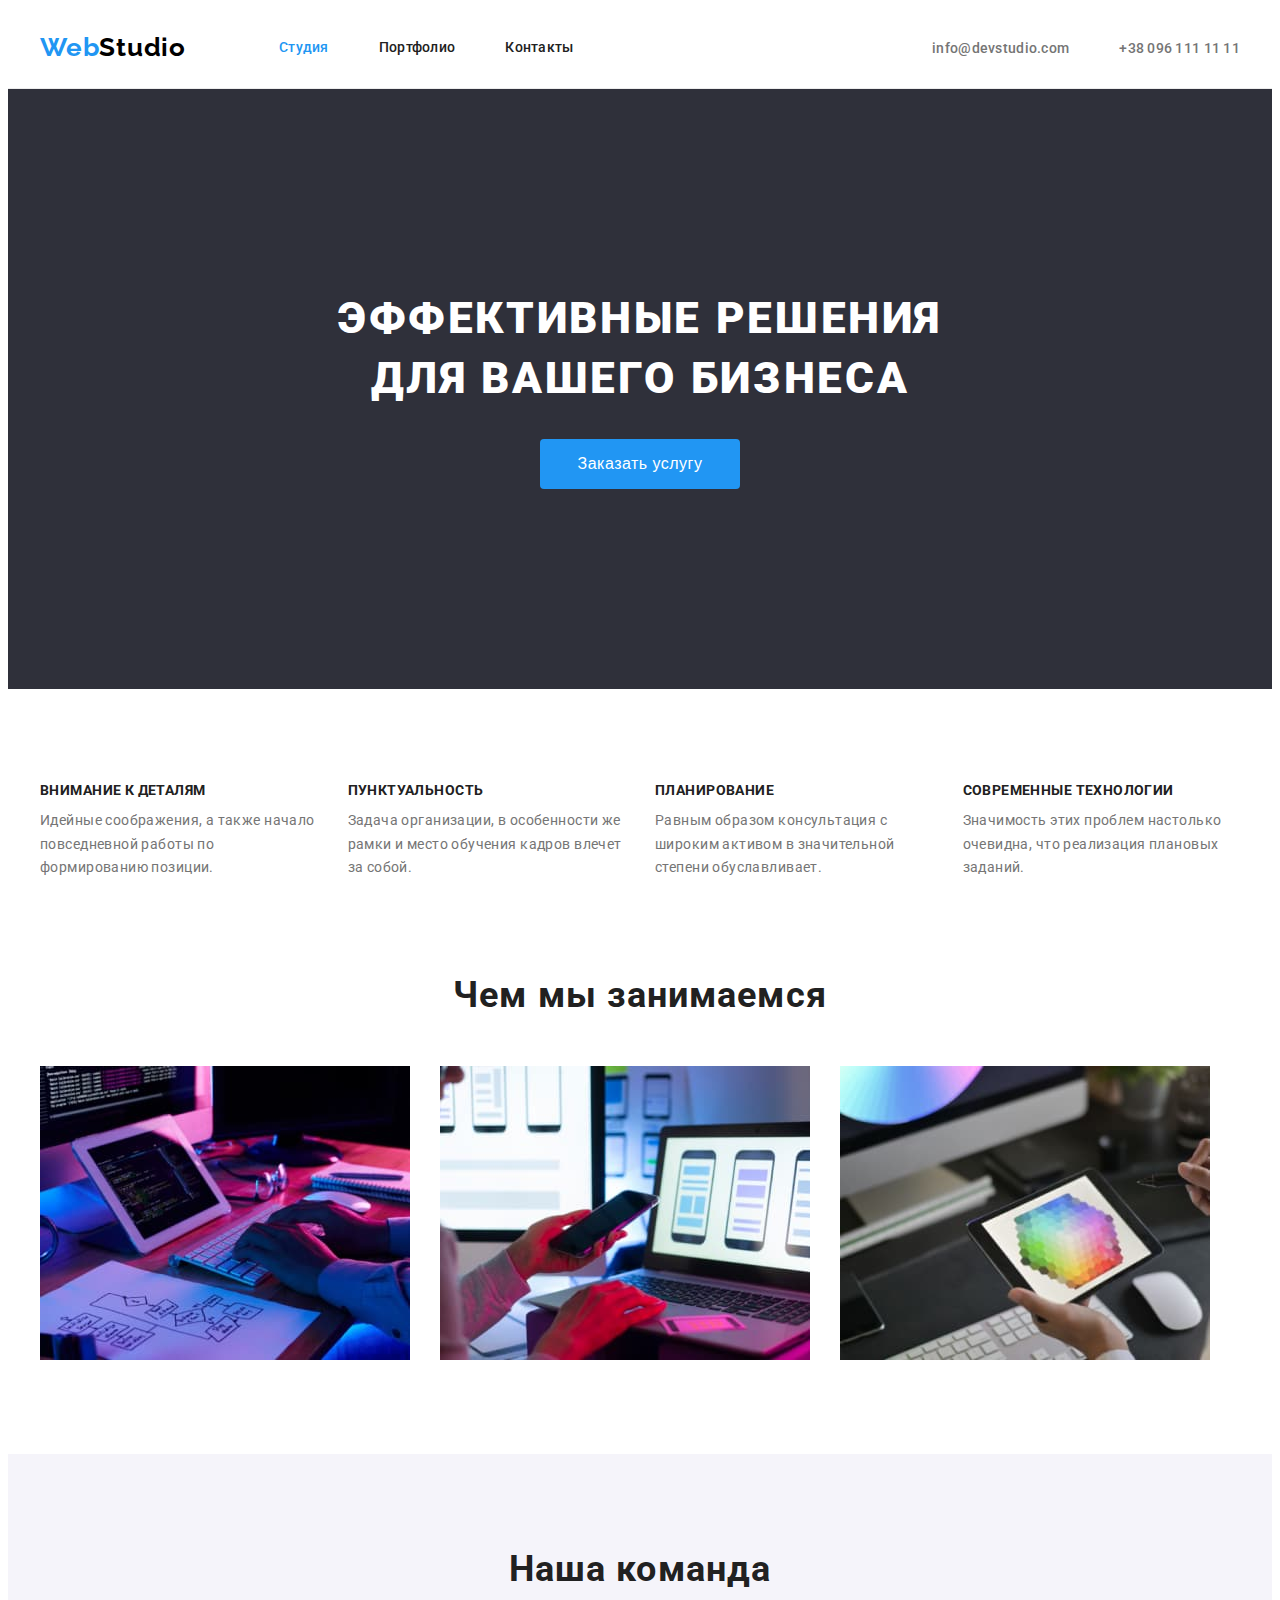
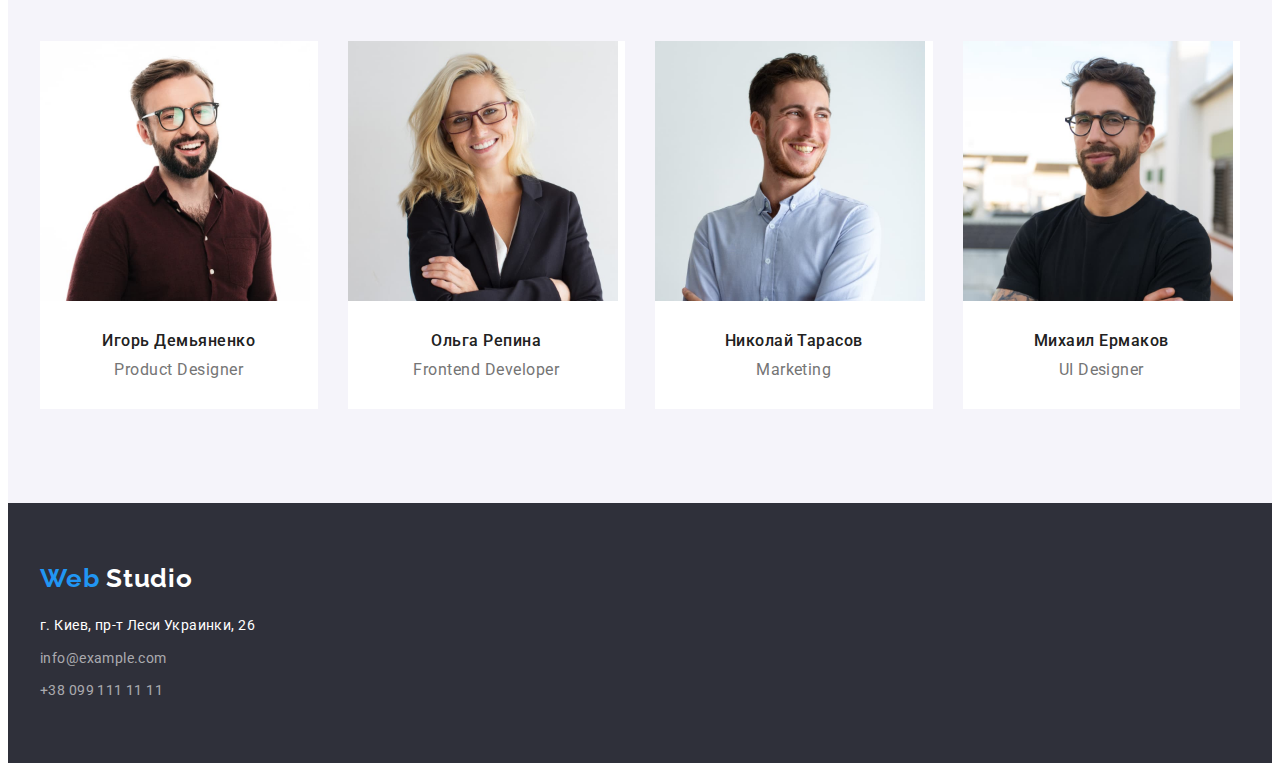
==== commit 36f6393a: "06072022" ====
--- a/index.html
+++ b/index.html
@@ -14,8 +14,6 @@
       href="https://fonts.googleapis.com/css2?family=Raleway:wght@700&family=Roboto:wght@400;500;700;900&display=swap"
       rel="stylesheet"
     />
-    <!--------------------CSS------------- -->
-    <link rel="stylesheet" href="./css/styles.css" />
     <!----------------- Modern-normalize -------------->
     <link
       rel="stylesheet"
@@ -24,10 +22,12 @@
       crossorigin="anonymous"
       referrerpolicy="no-referrer"
     />
+    <!--------------------CSS------------- -->
+    <link rel="stylesheet" href="./css/styles.css" />
   </head>
 
   <body>
-    <!------------- HEADER ------------------>
+    <!-- ----------- HEADER ---------------- -->
     <header class="header">
       <div class="container">
         <nav class="navigation">
@@ -57,7 +57,7 @@
         </nav>
       </div>
     </header>
-    <!----------------- HERO ------------->
+    <!-- --------------- HERO ----------- -->
     <main>
       <section class="section-hero">
         <div class="container">
@@ -66,7 +66,7 @@
         </div>
       </section>
 
-      <!----------------список преимуществ (BENEFITS) -------------->
+      <!-- --------------список преимуществ (BENEFITS) ------------ -->
       <section class="section benefits">
         <div class="container">
           <h2 class="hidden">список преимуществ</h2>
@@ -99,7 +99,7 @@
         </div>
       </section>
 
-      <!---------------- чем мы занимаемся (features)  ------------->
+      <!-- -------------- чем мы занимаемся (features)  ----------- -->
       <section class="section features">
         <div class="container">
           <h2 class="features-title">Чем мы занимаемся</h2>
@@ -134,7 +134,7 @@
         </div>
       </section>
 
-      <!--------------------- наша команда -------------------->
+      <!-- ------------------- наша команда ------------------ -->
       <section class="section personal">
         <div class="container">
           <h2 class="personal-title">Наша команда</h2>
@@ -146,8 +146,10 @@
                 alt="foto Igor"
                 class="personal-item-img"
               />
-              <h3 class="personal-title-text">Игорь Демьяненко</h3>
-              <p class="personal-text">Product Designer</p>
+              <div class="personal-wrapper">
+                <h3 class="personal-title-text">Игорь Демьяненко</h3>
+                <p class="personal-text">Product Designer</p>
+              </div>
             </li>
             <li class="personal-item card-set-item">
               <img
@@ -156,8 +158,10 @@
                 alt="foto Olga"
                 class="personal-item-img"
               />
-              <h3 class="personal-title-text">Ольга Репина</h3>
-              <p class="personal-text">Frontend Developer</p>
+              <div class="personal-wrapper">
+                <h3 class="personal-title-text">Ольга Репина</h3>
+                <p class="personal-text">Frontend Developer</p>
+              </div>
             </li>
             <li class="personal-item card-set-item">
               <img
@@ -166,8 +170,10 @@
                 alt="foto Nikolay"
                 class="personal-item-img"
               />
-              <h3 class="personal-title-text">Николай Тарасов</h3>
-              <p class="personal-text">Marketing</p>
+              <div class="personal-wrapper">
+                <h3 class="personal-title-text">Николай Тарасов</h3>
+                <p class="personal-text">Marketing</p>
+              </div>
             </li>
             <li class="personal-item card-set-item">
               <img
@@ -176,14 +182,26 @@
                 alt="foto Mihail"
                 class="personal-item-img"
               />
-              <h3 class="personal-title-text">Михаил Ермаков</h3>
-              <p class="personal-text">UI Designer</p>
-            </li>
-          </ul>
-        </div>
+              <div class="personal-wrapper">
+                <h3 class="personal-title-text">Михаил Ермаков</h3>
+                <p class="personal-text">UI Designer</p>
+              </div>
+            </li>
+          </ul>
+        </div>
+      </section>
+      <section class="client">
+        <ul>
+          <li></li>
+          <li></li>
+          <li></li>
+          <li></li>
+          <li></li>
+          <li></li>
+        </ul>
       </section>
     </main>
-    <!---------------------- FOOTER------------------ -->
+    <!-- -------------------- FOOTER------------------ -->
     <footer class="footer-base">
       <div class="container">
         <a href="./index.html" class="footer-logo">
@@ -195,12 +213,10 @@
               <p class="footer-item-text">г. Киев, пр-т Леси Украинки, 26</p>
             </li>
             <li class="footer-item">
-              <a href="mailto:info@example.com" 
-              class="footer-item-link link"> info@example.com</a>
+              <a href="mailto:info@example.com" class="footer-item-link link"> info@example.com</a>
             </li>
             <li class="footer-item">
-              <a href="tel:+380991111111" 
-              class="footer-item-link link"> +38 099 111 11 11</a>
+              <a href="tel:+380991111111" class="footer-item-link link"> +38 099 111 11 11</a>
             </li>
           </ul>
         </address>
--- a/css/styles.css
+++ b/css/styles.css
@@ -21,9 +21,8 @@
 h4,
 ul,
 p {
-  margin-top: 0;
+  margin: 0;
   padding: 0;
-  box-sizing: border-box;
   list-style: none;
 }
 
@@ -39,10 +38,10 @@
   margin: 0;
 }
 
-section {
+/* section {
   outline: 2px solid red;
   outline-offset: -2px;
-}
+} */
 
 /* задаем общие классы */
 .header {
@@ -73,14 +72,6 @@
   margin: 0 auto;
 }
 
-.box-portfolio {
-  background-image:none;
-  background-position: center center;
-  width: 370px;
-  height: 294px;
-  background-size: cover;
-}
-
 /** 
 |----------------| 
 |сетка на flex-ах|
@@ -212,7 +203,6 @@
 }
 
 .hero-btm {
-  font-family: 'Roboto', sans-serif;
   font-weight: 500;
   font-size: 16px;
   line-height: 1.62;
@@ -222,7 +212,6 @@
   border-radius: 4px;
   border: none;
   cursor: pointer;
-
   margin-top: 30px;
   width: 200px;
   height: 50px;
@@ -262,6 +251,7 @@
   letter-spacing: 0.03em;
   text-transform: uppercase;
   color: var(--text-color);
+  margin-bottom: 10px;
 }
 
 .benefits-item-text {
@@ -269,8 +259,6 @@
   line-height: 1.71;
   letter-spacing: 0.03em;
   color: #757575;
-
-  margin-top: 10px;
 }
 
 /* --------------------чем мы занимаемся (features)----------- */
@@ -286,29 +274,21 @@
   letter-spacing: 0.03em;
   color: var(--text-color);
 
-  padding-bottom: 50px;
+  margin-bottom: 50px;
 }
 
 .features-links {
   display: flex;
-}
-
-.features-item {
-  width: 370px;
 }
 
 .features-item:not(:last-child) {
   margin-right: 30px;
-}
-
-.features-item-img {
-  height: 294px;
 }
 
 /* ----------------------наша команда -------------------*/
 .personal {
   background-color: #f5f4fa;
- }
+}
 
 .personal-title {
   font-weight: 700;
@@ -318,8 +298,7 @@
   letter-spacing: 0.03em;
   color: var(--text-color);
 
-  padding-bottom: 50px;
-  margin: 0;
+  margin-bottom: 50px;
 }
 
 .personal-links {
@@ -333,7 +312,6 @@
   letter-spacing: 0.03em;
   color: var(--text-color);
 
-  margin-top: 30px;
   margin-bottom: 10px;
   text-align: center;
 }
@@ -348,11 +326,11 @@
 }
 
 .personal-item {
-  padding-bottom: 30px;
-}
-
-.personal-item-img {
-  height: 260px;
+  background-color: #fff;
+}
+
+.personal-wrapper {
+  padding: 30px 0;
 }
 
 /* -------------------FOOTER -----------------------*/
@@ -383,11 +361,7 @@
   color: #2196f3;
 }
 
-.footer-links {
-  margin-top: 20px;
-}
-
-.footer-item {
+.footer-item:not(:last-child) {
   margin-bottom: 9px;
 }
 
@@ -400,6 +374,10 @@
   color: #ffffff;
 }
 
+.footer-contact {
+  margin-top: 20px;
+}
+
 .footer-item-link {
   font-style: normal;
   font-size: 14px;
@@ -413,15 +391,15 @@
   color: #2196f3;
 }
 
-/*--------------------------------------- PORTFOLIO -----------------------------*/
+/*----------------------------- PORTFOLIO -----------------------*/
 .filter {
-    padding-bottom: 50px;
+  padding-bottom: 50px;
 }
 
 .filter-links {
   display: flex;
   justify-content: center;
-  margin: 0;
+  margin-bottom: 50px;
 }
 
 .filter-item:not(:last-child) {
@@ -460,9 +438,6 @@
 }
 
 /* -----------------примеры--------------- */
-.examples {
-  padding-top: 0;
-}
 
 .examples-tittle {
   font-weight: 700;
@@ -470,19 +445,17 @@
   line-height: 2;
   letter-spacing: 0.06em;
   color: var(--text-color);
-
-  
 }
 
 .examples-container {
   border-bottom: 1px solid #eeeeee;
   border-right: 1px solid #eeeeee;
   border-left: 1px solid #eeeeee;
-  border-top: none;
 
   padding-top: 20px;
   padding-bottom: 20px;
   padding-left: 24px;
+  padding-right: 24px;
 }
 
 .examples-text {
@@ -495,7 +468,3 @@
   margin-top: 4px;
   margin-bottom: 0;
 }
-
-.examples-item-img {
-  height: 294px;
-}
